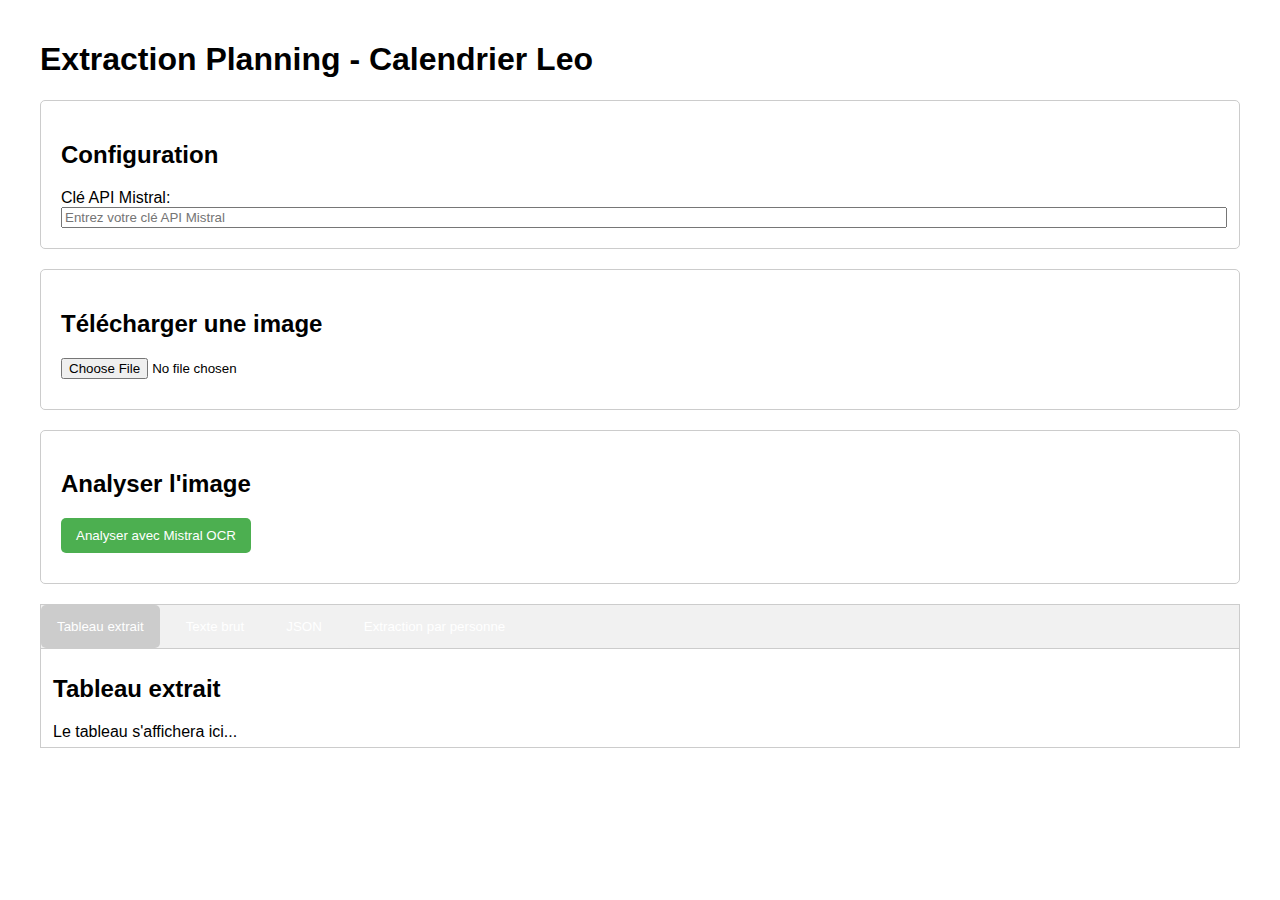
==== extract-planning.html @ 62d01585 "Simplification de l'API Mistral OCR pour résoudre l'erreur 422. Utilisation de la même méthode que d" ====
<!DOCTYPE html>
<html lang="fr">
<head>
    <meta charset="UTF-8">
    <meta name="viewport" content="width=device-width, initial-scale=1.0">
    <title>Extraction Planning - Calendrier Leo</title>
    <style>
        body {
            font-family: Arial, sans-serif;
            max-width: 1200px;
            margin: 0 auto;
            padding: 20px;
        }
        .container {
            border: 1px solid #ccc;
            padding: 20px;
            border-radius: 5px;
            margin-bottom: 20px;
        }
        .result {
            white-space: pre-wrap;
            background-color: #f5f5f5;
            padding: 10px;
            border-radius: 5px;
            max-height: 400px;
            overflow-y: auto;
        }
        button {
            padding: 10px 15px;
            background-color: #4CAF50;
            color: white;
            border: none;
            border-radius: 5px;
            cursor: pointer;
            margin-right: 10px;
        }
        button:hover {
            background-color: #45a049;
        }
        .loader {
            border: 5px solid #f3f3f3;
            border-top: 5px solid #3498db;
            border-radius: 50%;
            width: 30px;
            height: 30px;
            animation: spin 2s linear infinite;
            display: none;
            margin-top: 10px;
        }
        @keyframes spin {
            0% { transform: rotate(0deg); }
            100% { transform: rotate(360deg); }
        }
        table {
            border-collapse: collapse;
            width: 100%;
            margin-top: 20px;
            overflow-x: auto;
            display: block;
        }
        th, td {
            border: 1px solid #ddd;
            padding: 8px;
            text-align: center;
        }
        th {
            background-color: #f2f2f2;
            position: sticky;
            top: 0;
        }
        tr:nth-child(even) {
            background-color: #f9f9f9;
        }
        .code-cell {
            font-family: monospace;
            background-color: #f0f0f0;
            padding: 2px 4px;
            border-radius: 3px;
        }
        .tab-container {
            margin-top: 20px;
        }
        .tab {
            overflow: hidden;
            border: 1px solid #ccc;
            background-color: #f1f1f1;
        }
        .tab button {
            background-color: inherit;
            float: left;
            border: none;
            outline: none;
            cursor: pointer;
            padding: 14px 16px;
            transition: 0.3s;
        }
        .tab button:hover {
            background-color: #ddd;
        }
        .tab button.active {
            background-color: #ccc;
        }
        .tabcontent {
            display: none;
            padding: 6px 12px;
            border: 1px solid #ccc;
            border-top: none;
        }
        .name-select {
            padding: 10px;
            width: 100%;
            margin-bottom: 10px;
        }
        .codes-container {
            margin-top: 20px;
            padding: 10px;
            background-color: #f9f9f9;
            border-radius: 5px;
        }
        .code-badge {
            display: inline-block;
            background-color: #e0e0e0;
            padding: 5px 10px;
            margin: 5px;
            border-radius: 15px;
            font-family: monospace;
        }
        .codes-table {
            border-collapse: collapse;
            width: 100%;
            margin-top: 20px;
            overflow-x: auto;
            display: block;
        }
        .codes-table th, .codes-table td {
            border: 1px solid #ddd;
            padding: 8px;
            text-align: center;
        }
        .codes-table th {
            background-color: #f2f2f2;
            position: sticky;
            top: 0;
        }
        .codes-table tr:nth-child(even) {
            background-color: #f9f9f9;
        }
        .add-code-form {
            margin-top: 20px;
        }
        .add-code-form input[type="number"], .add-code-form input[type="text"] {
            padding: 10px;
            margin: 5px;
            border: 1px solid #ccc;
            border-radius: 5px;
        }
        .add-button {
            padding: 10px 15px;
            background-color: #4CAF50;
            color: white;
            border: none;
            border-radius: 5px;
            cursor: pointer;
            margin: 5px;
        }
        .add-button:hover {
            background-color: #45a049;
        }
        .export-button {
            padding: 10px 15px;
            background-color: #4CAF50;
            color: white;
            border: none;
            border-radius: 5px;
            cursor: pointer;
            margin: 5px;
        }
        .export-button:hover {
            background-color: #45a049;
        }
    </style>
</head>
<body>
    <h1>Extraction Planning - Calendrier Leo</h1>
    
    <div class="container">
        <h2>Configuration</h2>
        <label for="apiKey">Clé API Mistral:</label>
        <input type="text" id="apiKey" placeholder="Entrez votre clé API Mistral" style="width: 100%;">
    </div>
    
    <div class="container">
        <h2>Télécharger une image</h2>
        <input type="file" id="imageInput" accept="image/*">
        <div id="imagePreview" style="max-width: 100%; margin-top: 10px;"></div>
    </div>
    
    <div class="container">
        <h2>Analyser l'image</h2>
        <button id="analyzeBtn">Analyser avec Mistral OCR</button>
        <div class="loader" id="loader"></div>
        <div id="status" style="margin-top: 10px;"></div>
    </div>
    
    <div class="tab-container">
        <div class="tab">
            <button class="tablinks active" onclick="openTab(event, 'tableTab')">Tableau extrait</button>
            <button class="tablinks" onclick="openTab(event, 'rawTab')">Texte brut</button>
            <button class="tablinks" onclick="openTab(event, 'jsonTab')">JSON</button>
            <button class="tablinks" onclick="openTab(event, 'personTab')">Extraction par personne</button>
        </div>
        
        <div id="tableTab" class="tabcontent" style="display: block;">
            <h2>Tableau extrait</h2>
            <div id="tableResult">Le tableau s'affichera ici...</div>
        </div>
        
        <div id="rawTab" class="tabcontent">
            <h2>Texte OCR brut</h2>
            <div class="result" id="rawResult">Les résultats s'afficheront ici...</div>
        </div>
        
        <div id="jsonTab" class="tabcontent">
            <h2>Données JSON</h2>
            <div class="result" id="jsonResult">Les données JSON s'afficheront ici...</div>
        </div>
        
        <div id="personTab" class="tabcontent">
            <h2>Extraction par personne</h2>
            <div>
                <label for="personSelect">Sélectionner une personne:</label>
                <select id="personSelect" class="name-select">
                    <option value="">-- Sélectionner une personne --</option>
                </select>
                
                <div class="codes-container">
                    <h3>Codes extraits:</h3>
                    <div id="codesResult">Sélectionnez une personne pour voir ses codes</div>
                </div>
            </div>
        </div>
    </div>
    
    <script>
        // Éléments DOM
        const elements = {
            apiKey: document.getElementById('apiKey'),
            imageInput: document.getElementById('imageInput'),
            imagePreview: document.getElementById('imagePreview'),
            analyzeBtn: document.getElementById('analyzeBtn'),
            loader: document.getElementById('loader'),
            status: document.getElementById('status'),
            rawResult: document.getElementById('rawResult'),
            tableResult: document.getElementById('tableResult'),
            jsonResult: document.getElementById('jsonResult'),
            personSelect: document.getElementById('personSelect'),
            codesResult: document.getElementById('codesResult')
        };
        
        // Variables globales
        let currentImage = null;
        let extractedData = null;
        
        // Initialisation
        document.addEventListener('DOMContentLoaded', () => {
            console.log('Initialisation...');
            
            // Charger la clé API depuis le localStorage
            const savedApiKey = localStorage.getItem('mistralApiKey');
            if (savedApiKey) {
                elements.apiKey.value = savedApiKey;
                console.log('Clé API chargée depuis le localStorage');
            }
            
            // Gestionnaires d'événements
            elements.apiKey.addEventListener('change', () => {
                localStorage.setItem('mistralApiKey', elements.apiKey.value);
                console.log('Clé API sauvegardée dans le localStorage');
            });
            
            elements.imageInput.addEventListener('change', handleImageSelect);
            elements.analyzeBtn.addEventListener('click', analyzeImage);
            elements.personSelect.addEventListener('change', displayPersonCodes);
            
            // Afficher l'onglet par défaut
            document.getElementById('tableTab').style.display = 'block';
            
            console.log('Initialisation terminée');
        });
        
        /**
         * Gère la sélection d'une image
         */
        function handleImageSelect(event) {
            const file = event.target.files[0];
            if (!file) return;
            
            console.log(`Image sélectionnée: ${file.name}, type: ${file.type}, taille: ${Math.round(file.size / 1024)} KB`);
            currentImage = file;
            
            // Afficher l'aperçu de l'image
            const reader = new FileReader();
            reader.onload = (e) => {
                const img = document.createElement('img');
                img.src = e.target.result;
                img.style.maxWidth = '100%';
                elements.imagePreview.innerHTML = '';
                elements.imagePreview.appendChild(img);
            };
            reader.readAsDataURL(file);
        }
        
        /**
         * Analyse l'image avec Mistral OCR
         */
        async function analyzeImage() {
            // Vérifier si une image est sélectionnée
            if (!currentImage) {
                updateStatus('Veuillez sélectionner une image', 'error');
                return;
            }
            
            // Vérifier si la clé API est fournie
            const apiKey = elements.apiKey.value.trim();
            if (!apiKey) {
                updateStatus('Veuillez entrer votre clé API Mistral', 'error');
                return;
            }
            
            // Afficher le loader
            elements.loader.style.display = 'block';
            updateStatus('Analyse en cours...', '');
            
            try {
                // Convertir l'image en base64
                updateStatus('Conversion de l\'image en base64...', '');
                const base64Image = await convertImageToBase64(currentImage);
                console.log(`Image convertie en base64 (longueur: ${base64Image.length} caractères)`);
                
                // Préparer les données de la requête - Structure simple selon la documentation
                const requestData = {
                    model: "mistral-ocr-latest",
                    document: {
                        type: "image_url",
                        image_url: `data:${currentImage.type};base64,${base64Image}`
                    }
                };
                
                // Envoyer la requête à l'API
                updateStatus('Envoi de la requête à l\'API Mistral OCR...', '');
                console.log('Envoi de la requête à l\'API Mistral OCR...');
                
                const response = await fetch('https://api.mistral.ai/v1/ocr', {
                    method: 'POST',
                    headers: {
                        'Content-Type': 'application/json',
                        'Authorization': `Bearer ${apiKey}`
                    },
                    body: JSON.stringify(requestData)
                });
                
                // Vérifier si la requête a réussi
                if (!response.ok) {
                    const errorData = await response.json().catch(() => ({}));
                    console.error(`Erreur API (${response.status}):`, errorData);
                    throw new Error(`Erreur API: ${response.status} - ${JSON.stringify(errorData)}`);
                }
                
                // Récupérer la réponse
                const data = await response.json();
                console.log('Réponse de l\'API reçue:', data);
                
                // Extraire le texte OCR
                let ocrText = '';
                if (data.pages && data.pages.length > 0) {
                    // Extraire le texte de chaque page
                    for (const page of data.pages) {
                        if (page.markdown) {
                            ocrText += page.markdown + '\n\n';
                        } else if (page.text) {
                            ocrText += page.text + '\n\n';
                        }
                    }
                } else if (data.text) {
                    ocrText = data.text;
                } else if (data.content) {
                    ocrText = data.content;
                } else {
                    ocrText = JSON.stringify(data, null, 2);
                }
                
                // Afficher le texte brut
                elements.rawResult.textContent = ocrText;
                
                // Traiter les données du tableau
                extractedData = processMarkdownTable(ocrText);
                
                // Afficher le tableau
                displayTable(extractedData);
                
                // Afficher les données JSON
                elements.jsonResult.textContent = JSON.stringify(extractedData, null, 2);
                
                // Mettre à jour la liste des personnes
                updatePersonSelect(extractedData);
                
                updateStatus('Analyse terminée avec succès', 'success');
            } catch (error) {
                console.error('Erreur lors de l\'analyse:', error);
                updateStatus(`Erreur: ${error.message}`, 'error');
                elements.rawResult.textContent = error.toString();
            } finally {
                // Masquer le loader
                elements.loader.style.display = 'none';
            }
        }
        
        /**
         * Traite un tableau Markdown pour en extraire les données structurées
         */
        function processMarkdownTable(markdownText) {
            console.log('Traitement du tableau Markdown...');
            
            // Résultat final
            const result = {
                headers: [],
                rows: [],
                persons: []
            };
            
            // Vérifier si le texte contient un tableau Markdown
            if (!markdownText.includes('|')) {
                console.warn('Aucun tableau Markdown détecté');
                return result;
            }
            
            // Diviser le texte en lignes
            const lines = markdownText.split('\n').filter(line => line.trim() !== '');
            
            // Filtrer les lignes qui contiennent des délimiteurs de tableau
            const tableLines = lines.filter(line => line.includes('|'));
            
            if (tableLines.length < 3) {
                console.warn('Tableau Markdown incomplet');
                return result;
            }
            
            // Ignorer les lignes de séparation (---) et les lignes vides
            const dataLines = tableLines.filter(line => !line.includes('---') && line.trim() !== '');
            
            // Traiter chaque ligne du tableau
            let currentPerson = null;
            
            dataLines.forEach((line, index) => {
                // Diviser la ligne en cellules
                const cells = line.split('|')
                    .map(cell => cell.trim())
                    .filter(cell => cell !== '');
                
                if (cells.length === 0) return;
                
                if (index === 0) {
                    // Première ligne = en-têtes
                    result.headers = cells;
                } else {
                    // Vérifier si c'est une ligne principale (avec un nom) ou une ligne secondaire (SF, %)
                    const firstCell = cells[0];
                    
                    // Si c'est une ligne avec un nom de personne (pas SF, pas un pourcentage)
                    if (firstCell && !firstCell.includes('%') && !['SF', 'RH'].includes(firstCell)) {
                        // Nouvelle personne
                        currentPerson = {
                            name: firstCell,
                            codes: []
                        };
                        
                        // Extraire les codes
                        for (let i = 1; i < cells.length; i++) {
                            const code = cells[i].trim();
                            if (code && code !== '') {
                                currentPerson.codes.push(code);
                            }
                        }
                        
                        // Ajouter la personne à la liste
                        result.persons.push(currentPerson);
                        
                        // Ajouter la ligne au tableau
                        result.rows.push(cells);
                    } else {
                        // Ligne secondaire, l'ajouter au tableau
                        result.rows.push(cells);
                    }
                }
            });
            
            return result;
        }
        
        /**
         * Affiche les données du tableau dans un tableau HTML
         */
        function displayTable(data) {
            console.log('Affichage du tableau...');
            
            if (!data || !data.headers || data.headers.length === 0) {
                elements.tableResult.innerHTML = '<p>Aucun tableau détecté dans l\'image.</p>';
                return;
            }
            
            // Créer le tableau HTML
            const table = document.createElement('table');
            
            // Créer l'en-tête
            const thead = document.createElement('thead');
            const headerRow = document.createElement('tr');
            
            data.headers.forEach(header => {
                const th = document.createElement('th');
                th.textContent = header;
                headerRow.appendChild(th);
            });
            
            thead.appendChild(headerRow);
            table.appendChild(thead);
            
            // Créer le corps du tableau
            const tbody = document.createElement('tbody');
            
            data.rows.forEach(row => {
                const tr = document.createElement('tr');
                
                row.forEach((cell, index) => {
                    const td = document.createElement('td');
                    
                    // Mettre en forme les codes
                    if (index > 0 && cell.trim() !== '') {
                        td.innerHTML = `<span class="code-cell">${cell}</span>`;
                    } else {
                        td.textContent = cell;
                    }
                    
                    tr.appendChild(td);
                });
                
                tbody.appendChild(tr);
            });
            
            table.appendChild(tbody);
            
            // Afficher le tableau
            elements.tableResult.innerHTML = '';
            elements.tableResult.appendChild(table);
        }
        
        /**
         * Met à jour la liste déroulante des personnes
         */
        function updatePersonSelect(data) {
            console.log('Mise à jour de la liste des personnes...');
            
            // Vider la liste
            elements.personSelect.innerHTML = '';
            
            // Option par défaut
            const defaultOption = document.createElement('option');
            defaultOption.value = '';
            defaultOption.textContent = '-- Sélectionner une personne --';
            elements.personSelect.appendChild(defaultOption);
            
            // Ajouter chaque personne
            if (data && data.persons && data.persons.length > 0) {
                data.persons.forEach((person, index) => {
                    const option = document.createElement('option');
                    option.value = index;
                    option.textContent = person.name;
                    elements.personSelect.appendChild(option);
                });
            }
        }
        
        /**
         * Affiche les codes pour la personne sélectionnée
         */
        function displayPersonCodes() {
            console.log('Affichage des codes pour la personne sélectionnée...');
            
            const selectedIndex = elements.personSelect.value;
            
            if (!selectedIndex || !extractedData || !extractedData.persons) {
                elements.codesResult.innerHTML = 'Sélectionnez une personne pour voir ses codes';
                return;
            }
            
            const person = extractedData.persons[selectedIndex];
            
            if (!person) {
                elements.codesResult.innerHTML = 'Personne non trouvée';
                return;
            }
            
            // Afficher les codes
            elements.codesResult.innerHTML = '';
            
            if (person.codes.length === 0) {
                elements.codesResult.innerHTML = 'Aucun code trouvé pour cette personne';
                return;
            }
            
            // Créer un tableau pour afficher et modifier les codes
            const table = document.createElement('table');
            table.className = 'codes-table';
            
            // En-tête du tableau
            const thead = document.createElement('thead');
            const headerRow = document.createElement('tr');
            const thDay = document.createElement('th');
            thDay.textContent = 'Jour';
            const thCode = document.createElement('th');
            thCode.textContent = 'Code';
            const thAction = document.createElement('th');
            thAction.textContent = 'Actions';
            
            headerRow.appendChild(thDay);
            headerRow.appendChild(thCode);
            headerRow.appendChild(thAction);
            thead.appendChild(headerRow);
            table.appendChild(thead);
            
            // Corps du tableau
            const tbody = document.createElement('tbody');
            
            // Ajouter une ligne pour chaque code
            person.codes.forEach((code, index) => {
                const row = document.createElement('tr');
                
                // Cellule pour le jour
                const dayCell = document.createElement('td');
                dayCell.textContent = `Jour ${index + 1}`;
                
                // Cellule pour le code avec un champ de texte modifiable
                const codeCell = document.createElement('td');
                const codeInput = document.createElement('input');
                codeInput.type = 'text';
                codeInput.value = code;
                codeInput.dataset.index = index;
                codeInput.className = 'code-input';
                
                // Mettre à jour le code lorsque l'utilisateur modifie la valeur
                codeInput.addEventListener('change', (e) => {
                    const newCode = e.target.value;
                    const codeIndex = parseInt(e.target.dataset.index);
                    
                    // Mettre à jour le code dans les données
                    person.codes[codeIndex] = newCode;
                    
                    console.log(`Code modifié: jour ${codeIndex + 1}, nouveau code: ${newCode}`);
                });
                
                codeCell.appendChild(codeInput);
                
                // Cellule pour les actions
                const actionCell = document.createElement('td');
                
                // Bouton pour supprimer le code
                const deleteButton = document.createElement('button');
                deleteButton.textContent = 'Supprimer';
                deleteButton.className = 'delete-button';
                deleteButton.dataset.index = index;
                
                deleteButton.addEventListener('click', (e) => {
                    const codeIndex = parseInt(e.target.dataset.index);
                    
                    // Supprimer le code des données
                    person.codes.splice(codeIndex, 1);
                    
                    // Rafraîchir l'affichage
                    displayPersonCodes();
                    
                    console.log(`Code supprimé: jour ${codeIndex + 1}`);
                });
                
                actionCell.appendChild(deleteButton);
                
                // Ajouter les cellules à la ligne
                row.appendChild(dayCell);
                row.appendChild(codeCell);
                row.appendChild(actionCell);
                
                // Ajouter la ligne au tableau
                tbody.appendChild(row);
            });
            
            table.appendChild(tbody);
            elements.codesResult.appendChild(table);
            
            // Ajouter un formulaire pour ajouter un nouveau code
            const addCodeForm = document.createElement('div');
            addCodeForm.className = 'add-code-form';
            
            const dayInput = document.createElement('input');
            dayInput.type = 'number';
            dayInput.min = '1';
            dayInput.max = '31';
            dayInput.placeholder = 'Jour';
            dayInput.className = 'day-input';
            
            const codeInput = document.createElement('input');
            codeInput.type = 'text';
            codeInput.placeholder = 'Code';
            codeInput.className = 'code-input';
            
            const addButton = document.createElement('button');
            addButton.textContent = 'Ajouter';
            addButton.className = 'add-button';
            
            addButton.addEventListener('click', () => {
                const day = parseInt(dayInput.value);
                const code = codeInput.value.trim();
                
                if (!day || isNaN(day) || day < 1 || day > 31) {
                    alert('Veuillez entrer un jour valide (1-31)');
                    return;
                }
                
                if (!code) {
                    alert('Veuillez entrer un code');
                    return;
                }
                
                // Ajouter le code aux données
                person.codes.push(code);
                
                // Rafraîchir l'affichage
                displayPersonCodes();
                
                // Réinitialiser le formulaire
                dayInput.value = '';
                codeInput.value = '';
                
                console.log(`Nouveau code ajouté: jour ${day}, code: ${code}`);
            });
            
            addCodeForm.appendChild(dayInput);
            addCodeForm.appendChild(codeInput);
            addCodeForm.appendChild(addButton);
            
            elements.codesResult.appendChild(addCodeForm);
            
            // Ajouter un bouton pour exporter en ICS
            const exportButton = document.createElement('button');
            exportButton.textContent = 'Exporter en ICS';
            exportButton.className = 'export-button';
            exportButton.addEventListener('click', () => exportToICS(person));
            
            elements.codesResult.appendChild(exportButton);
        }
        
        /**
         * Exporte les codes d'une personne au format ICS
         * @param {Object} person - Personne dont les codes doivent être exportés
         */
        function exportToICS(person) {
            console.log(`Exportation des codes de ${person.name} au format ICS...`);
            
            // Demander à l'utilisateur la date de début
            const startDateStr = prompt("Veuillez entrer la date de début (YYYY-MM-DD):", new Date().toISOString().split('T')[0]);
            if (!startDateStr) return;
            
            // Valider la date
            const startDate = new Date(startDateStr);
            if (isNaN(startDate.getTime())) {
                alert("Date invalide");
                return;
            }
            
            // Générer le contenu ICS
            let icsContent = "BEGIN:VCALENDAR\r\n";
            icsContent += "VERSION:2.0\r\n";
            icsContent += "PRODID:-//Calendrier Leo//FR\r\n";
            icsContent += "CALSCALE:GREGORIAN\r\n";
            
            // Ajouter un événement pour chaque code
            person.codes.forEach((code, index) => {
                // Calculer la date de l'événement
                const eventDate = new Date(startDate);
                eventDate.setDate(startDate.getDate() + index);
                
                // Formater la date au format ICS (YYYYMMDDTHHMMSSZ)
                const dateStr = eventDate.toISOString().replace(/[-:]/g, '').split('.')[0] + 'Z';
                
                // Créer l'événement
                icsContent += "BEGIN:VEVENT\r\n";
                icsContent += `DTSTART:${dateStr}\r\n`;
                icsContent += `DTEND:${dateStr}\r\n`;
                icsContent += `SUMMARY:${person.name} - ${code}\r\n`;
                icsContent += `DESCRIPTION:Code: ${code}\r\n`;
                icsContent += "END:VEVENT\r\n";
            });
            
            icsContent += "END:VCALENDAR";
            
            // Créer un lien de téléchargement
            const blob = new Blob([icsContent], { type: 'text/calendar' });
            const url = URL.createObjectURL(blob);
            const a = document.createElement('a');
            a.href = url;
            a.download = `calendrier_${person.name.replace(/\s+/g, '_')}.ics`;
            document.body.appendChild(a);
            a.click();
            document.body.removeChild(a);
            URL.revokeObjectURL(url);
            
            console.log(`Fichier ICS généré pour ${person.name}`);
            updateStatus(`Fichier ICS généré pour ${person.name}`, 'success');
        }
        
        /**
         * Convertit une image en base64
         */
        function convertImageToBase64(imageFile) {
            return new Promise((resolve, reject) => {
                const reader = new FileReader();
                
                reader.onload = () => {
                    // Extraire la partie base64 du résultat (après la virgule)
                    const base64String = reader.result.split(',')[1];
                    resolve(base64String);
                };
                
                reader.onerror = (error) => {
                    reject(error);
                };
                
                reader.readAsDataURL(imageFile);
            });
        }
        
        /**
         * Met à jour le statut de l'analyse
         */
        function updateStatus(message, type) {
            elements.status.textContent = message;
            elements.status.className = type || '';
            if (type === 'error') {
                elements.status.style.color = 'red';
            } else if (type === 'success') {
                elements.status.style.color = 'green';
            } else {
                elements.status.style.color = 'black';
            }
        }
        
        /**
         * Ouvre un onglet
         */
        function openTab(evt, tabName) {
            // Masquer tous les contenus d'onglets
            const tabcontent = document.getElementsByClassName("tabcontent");
            for (let i = 0; i < tabcontent.length; i++) {
                tabcontent[i].style.display = "none";
            }
            
            // Désactiver tous les boutons d'onglets
            const tablinks = document.getElementsByClassName("tablinks");
            for (let i = 0; i < tablinks.length; i++) {
                tablinks[i].className = tablinks[i].className.replace(" active", "");
            }
            
            // Afficher l'onglet sélectionné et activer le bouton
            document.getElementById(tabName).style.display = "block";
            evt.currentTarget.className += " active";
        }
    </script>
</body>
</html>
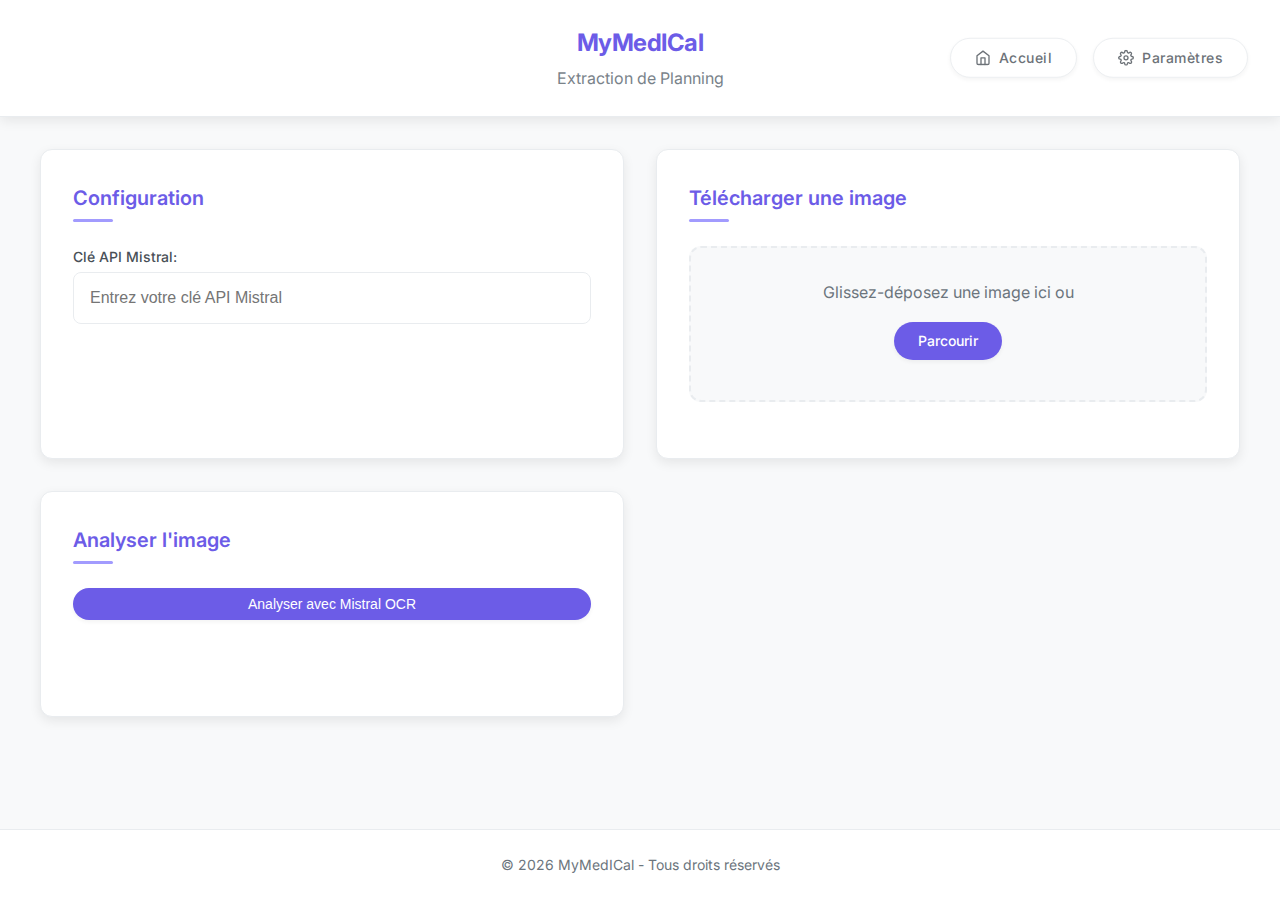
==== commit 5988e9a7: "Version 2 MAJ design" ====
--- a/extract-planning.html
+++ b/extract-planning.html
@@ -3,289 +3,161 @@
 <head>
     <meta charset="UTF-8">
     <meta name="viewport" content="width=device-width, initial-scale=1.0">
+    <meta name="theme-color" content="#6c5ce7">
     <title>Extraction Planning - Calendrier Leo</title>
-    <style>
-        body {
-            font-family: Arial, sans-serif;
-            max-width: 1200px;
-            margin: 0 auto;
-            padding: 20px;
-        }
-        .container {
-            border: 1px solid #ccc;
-            padding: 20px;
-            border-radius: 5px;
-            margin-bottom: 20px;
-        }
-        .result {
-            white-space: pre-wrap;
-            background-color: #f5f5f5;
-            padding: 10px;
-            border-radius: 5px;
-            max-height: 400px;
-            overflow-y: auto;
-        }
-        button {
-            padding: 10px 15px;
-            background-color: #4CAF50;
-            color: white;
-            border: none;
-            border-radius: 5px;
-            cursor: pointer;
-            margin-right: 10px;
-        }
-        button:hover {
-            background-color: #45a049;
-        }
-        .loader {
-            border: 5px solid #f3f3f3;
-            border-top: 5px solid #3498db;
-            border-radius: 50%;
-            width: 30px;
-            height: 30px;
-            animation: spin 2s linear infinite;
-            display: none;
-            margin-top: 10px;
-        }
-        @keyframes spin {
-            0% { transform: rotate(0deg); }
-            100% { transform: rotate(360deg); }
-        }
-        table {
-            border-collapse: collapse;
-            width: 100%;
-            margin-top: 20px;
-            overflow-x: auto;
-            display: block;
-        }
-        th, td {
-            border: 1px solid #ddd;
-            padding: 8px;
-            text-align: center;
-        }
-        th {
-            background-color: #f2f2f2;
-            position: sticky;
-            top: 0;
-        }
-        tr:nth-child(even) {
-            background-color: #f9f9f9;
-        }
-        .code-cell {
-            font-family: monospace;
-            background-color: #f0f0f0;
-            padding: 2px 4px;
-            border-radius: 3px;
-        }
-        .tab-container {
-            margin-top: 20px;
-        }
-        .tab {
-            overflow: hidden;
-            border: 1px solid #ccc;
-            background-color: #f1f1f1;
-        }
-        .tab button {
-            background-color: inherit;
-            float: left;
-            border: none;
-            outline: none;
-            cursor: pointer;
-            padding: 14px 16px;
-            transition: 0.3s;
-        }
-        .tab button:hover {
-            background-color: #ddd;
-        }
-        .tab button.active {
-            background-color: #ccc;
-        }
-        .tabcontent {
-            display: none;
-            padding: 6px 12px;
-            border: 1px solid #ccc;
-            border-top: none;
-        }
-        .name-select {
-            padding: 10px;
-            width: 100%;
-            margin-bottom: 10px;
-        }
-        .codes-container {
-            margin-top: 20px;
-            padding: 10px;
-            background-color: #f9f9f9;
-            border-radius: 5px;
-        }
-        .code-badge {
-            display: inline-block;
-            background-color: #e0e0e0;
-            padding: 5px 10px;
-            margin: 5px;
-            border-radius: 15px;
-            font-family: monospace;
-        }
-        .codes-table {
-            border-collapse: collapse;
-            width: 100%;
-            margin-top: 20px;
-            overflow-x: auto;
-            display: block;
-        }
-        .codes-table th, .codes-table td {
-            border: 1px solid #ddd;
-            padding: 8px;
-            text-align: center;
-        }
-        .codes-table th {
-            background-color: #f2f2f2;
-            position: sticky;
-            top: 0;
-        }
-        .codes-table tr:nth-child(even) {
-            background-color: #f9f9f9;
-        }
-        .add-code-form {
-            margin-top: 20px;
-        }
-        .add-code-form input[type="number"], .add-code-form input[type="text"] {
-            padding: 10px;
-            margin: 5px;
-            border: 1px solid #ccc;
-            border-radius: 5px;
-        }
-        .add-button {
-            padding: 10px 15px;
-            background-color: #4CAF50;
-            color: white;
-            border: none;
-            border-radius: 5px;
-            cursor: pointer;
-            margin: 5px;
-        }
-        .add-button:hover {
-            background-color: #45a049;
-        }
-        .export-button {
-            padding: 10px 15px;
-            background-color: #4CAF50;
-            color: white;
-            border: none;
-            border-radius: 5px;
-            cursor: pointer;
-            margin: 5px;
-        }
-        .export-button:hover {
-            background-color: #45a049;
-        }
-    </style>
+    <link rel="stylesheet" href="css/styles.css">
+    <link rel="stylesheet" href="css/modern-styles.css">
+    <link rel="manifest" href="manifest.json">
+    <link rel="icon" type="image/png" href="images/icons/icon-72x72.png">
+    <link rel="apple-touch-icon" href="images/icons/icon-192x192.png">
+    <!-- Polices -->
+    <link rel="preconnect" href="https://fonts.googleapis.com">
+    <link rel="preconnect" href="https://fonts.gstatic.com" crossorigin>
+    <link href="https://fonts.googleapis.com/css2?family=Inter:wght@300;400;500;600;700&family=Roboto:wght@300;400;500;700&display=swap" rel="stylesheet">
 </head>
 <body>
-    <h1>Extraction Planning - Calendrier Leo</h1>
-    
-    <div class="container">
-        <h2>Configuration</h2>
-        <label for="apiKey">Clé API Mistral:</label>
-        <input type="text" id="apiKey" placeholder="Entrez votre clé API Mistral" style="width: 100%;">
-    </div>
-    
-    <div class="container">
-        <h2>Télécharger une image</h2>
-        <input type="file" id="imageInput" accept="image/*">
-        <div id="imagePreview" style="max-width: 100%; margin-top: 10px;"></div>
-    </div>
-    
-    <div class="container">
-        <h2>Analyser l'image</h2>
-        <button id="analyzeBtn">Analyser avec Mistral OCR</button>
-        <div class="loader" id="loader"></div>
-        <div id="status" style="margin-top: 10px;"></div>
-    </div>
-    
-    <div class="tab-container">
-        <div class="tab">
-            <button class="tablinks active" onclick="openTab(event, 'tableTab')">Tableau extrait</button>
-            <button class="tablinks" onclick="openTab(event, 'rawTab')">Texte brut</button>
-            <button class="tablinks" onclick="openTab(event, 'jsonTab')">JSON</button>
-            <button class="tablinks" onclick="openTab(event, 'personTab')">Extraction par personne</button>
-        </div>
-        
-        <div id="tableTab" class="tabcontent" style="display: block;">
-            <h2>Tableau extrait</h2>
-            <div id="tableResult">Le tableau s'affichera ici...</div>
-        </div>
-        
-        <div id="rawTab" class="tabcontent">
-            <h2>Texte OCR brut</h2>
-            <div class="result" id="rawResult">Les résultats s'afficheront ici...</div>
-        </div>
-        
-        <div id="jsonTab" class="tabcontent">
-            <h2>Données JSON</h2>
-            <div class="result" id="jsonResult">Les données JSON s'afficheront ici...</div>
-        </div>
-        
-        <div id="personTab" class="tabcontent">
-            <h2>Extraction par personne</h2>
-            <div>
-                <label for="personSelect">Sélectionner une personne:</label>
-                <select id="personSelect" class="name-select">
-                    <option value="">-- Sélectionner une personne --</option>
-                </select>
-                
-                <div class="codes-container">
-                    <h3>Codes extraits:</h3>
-                    <div id="codesResult">Sélectionnez une personne pour voir ses codes</div>
+    <header>
+        <h1>MyMedICal</h1>
+        <p>Extraction de Planning</p>
+        <nav class="top-nav">
+            <a href="index.html" class="nav-link">
+                <svg xmlns="http://www.w3.org/2000/svg" width="16" height="16" viewBox="0 0 24 24" fill="none" stroke="currentColor" stroke-width="2" stroke-linecap="round" stroke-linejoin="round" class="nav-icon"><path d="M3 9l9-7 9 7v11a2 2 0 0 1-2 2H5a2 2 0 0 1-2-2z"></path><polyline points="9 22 9 12 15 12 15 22"></polyline></svg>
+                Accueil
+            </a>
+            <a href="settings.html" class="nav-link">
+                <svg xmlns="http://www.w3.org/2000/svg" width="16" height="16" viewBox="0 0 24 24" fill="none" stroke="currentColor" stroke-width="2" stroke-linecap="round" stroke-linejoin="round" class="nav-icon"><circle cx="12" cy="12" r="3"></circle><path d="M19.4 15a1.65 1.65 0 0 0 .33 1.82l.06.06a2 2 0 0 1 0 2.83 2 2 0 0 1-2.83 0l-.06-.06a1.65 1.65 0 0 0-1.82-.33 1.65 1.65 0 0 0-1 1.51V21a2 2 0 0 1-2 2 2 2 0 0 1-2-2v-.09A1.65 1.65 0 0 0 9 19.4a1.65 1.65 0 0 0-1.82.33l-.06.06a2 2 0 0 1-2.83 0 2 2 0 0 1 0-2.83l.06-.06a1.65 1.65 0 0 0 .33-1.82 1.65 1.65 0 0 0-1.51-1H3a2 2 0 0 1-2-2 2 2 0 0 1 2-2h.09A1.65 1.65 0 0 0 4.6 9a1.65 1.65 0 0 0-.33-1.82l-.06-.06a2 2 0 0 1 0-2.83 2 2 0 0 1 2.83 0l.06.06a1.65 1.65 0 0 0 1.82.33H9a1.65 1.65 0 0 0 1-1.51V3a2 2 0 0 1 2-2 2 2 0 0 1 2 2v.09a1.65 1.65 0 0 0 1 1.51 1.65 1.65 0 0 0 1.82-.33l.06-.06a2 2 0 0 1 2.83 0 2 2 0 0 1 0 2.83l-.06.06a1.65 1.65 0 0 0-.33 1.82V9a1.65 1.65 0 0 0 1.51 1H21a2 2 0 0 1 2 2 2 2 0 0 1-2 2h-.09a1.65 1.65 0 0 0-1.51 1z"></path></svg>
+                Paramètres
+            </a>
+        </nav>
+    </header>
+
+    <main>
+        <div class="container">
+            <div class="card">
+                <div class="card-header">
+                    <h2>Configuration</h2>
+                </div>
+                <div class="form-group">
+                    <label for="apiKey">Clé API Mistral:</label>
+                    <input type="text" id="apiKey" placeholder="Entrez votre clé API Mistral">
+                </div>
+            </div>
+            
+            <div class="card">
+                <div class="card-header">
+                    <h2>Télécharger une image</h2>
+                </div>
+                <div class="drop-area">
+                    <p>Glissez-déposez une image ici ou</p>
+                    <label for="imageInput" class="button button-primary">Parcourir</label>
+                    <input type="file" id="imageInput" accept="image/*" hidden>
+                </div>
+                <div id="imagePreview" class="preview-container" style="display: none;"></div>
+            </div>
+            
+            <div class="card">
+                <div class="card-header">
+                    <h2>Analyser l'image</h2>
+                </div>
+                <div class="button-group">
+                    <button id="analyzeBtn" class="button button-primary">Analyser avec Mistral OCR</button>
+                </div>
+                <div class="loader" id="loader"></div>
+            </div>
+            
+            <div class="card results-section" id="resultsSection" style="display: none;">
+                <div class="card-header">
+                    <h2>Résultats</h2>
+                </div>
+                <div class="tab-container">
+                    <div class="tab">
+                        <button class="tablinks active" onclick="openTab(event, 'rawTab')">Texte brut</button>
+                        <button class="tablinks" onclick="openTab(event, 'tableTab')">Tableau</button>
+                        <button class="tablinks" onclick="openTab(event, 'codesTab')">Codes</button>
+                    </div>
+                    
+                    <div id="rawTab" class="tabcontent" style="display: block;">
+                        <h3>Texte OCR brut</h3>
+                        <div class="result" id="rawResult"></div>
+                    </div>
+                    
+                    <div id="tableTab" class="tabcontent">
+                        <h3>Tableau extrait</h3>
+                        <div id="tableResult"></div>
+                    </div>
+                    
+                    <div id="codesTab" class="tabcontent">
+                        <h3>Codes par personne</h3>
+                        <div class="form-group">
+                            <label for="personSelect">Sélectionner une personne:</label>
+                            <select id="personSelect" class="name-select"></select>
+                        </div>
+                        <div id="personCodes" class="codes-container"></div>
+                        <div id="personCodesTable"></div>
+                        
+                        <div class="add-code-form">
+                            <h4>Ajouter un code</h4>
+                            <div class="form-row">
+                                <div class="form-group">
+                                    <label for="dayInput">Jour:</label>
+                                    <input type="number" id="dayInput" min="1" max="31" placeholder="Jour">
+                                </div>
+                                <div class="form-group">
+                                    <label for="codeInput">Code:</label>
+                                    <input type="text" id="codeInput" placeholder="Code">
+                                </div>
+                                <button id="addCodeBtn" class="button button-primary">Ajouter</button>
+                            </div>
+                        </div>
+                        
+                        <div class="button-group">
+                            <button id="exportIcsBtn" class="button button-primary">Exporter en ICS</button>
+                        </div>
+                    </div>
                 </div>
             </div>
         </div>
+    </main>
+
+    <footer>
+        <p>&copy; <span id="currentYear"></span> MyMedICal - Tous droits réservés</p>
+    </footer>
+
+    <div class="toast" id="toast" hidden>
+        <p id="toastMessage"></p>
     </div>
-    
+
     <script>
-        // Éléments DOM
-        const elements = {
-            apiKey: document.getElementById('apiKey'),
-            imageInput: document.getElementById('imageInput'),
-            imagePreview: document.getElementById('imagePreview'),
-            analyzeBtn: document.getElementById('analyzeBtn'),
-            loader: document.getElementById('loader'),
-            status: document.getElementById('status'),
-            rawResult: document.getElementById('rawResult'),
-            tableResult: document.getElementById('tableResult'),
-            jsonResult: document.getElementById('jsonResult'),
-            personSelect: document.getElementById('personSelect'),
-            codesResult: document.getElementById('codesResult')
-        };
+        // Mettre à jour l'année dans le footer
+        document.getElementById('currentYear').textContent = new Date().getFullYear();
         
         // Variables globales
-        let currentImage = null;
-        let extractedData = null;
-        
-        // Initialisation
-        document.addEventListener('DOMContentLoaded', () => {
-            console.log('Initialisation...');
-            
-            // Charger la clé API depuis le localStorage
-            const savedApiKey = localStorage.getItem('mistralApiKey');
-            if (savedApiKey) {
-                elements.apiKey.value = savedApiKey;
-                console.log('Clé API chargée depuis le localStorage');
-            }
-            
-            // Gestionnaires d'événements
-            elements.apiKey.addEventListener('change', () => {
-                localStorage.setItem('mistralApiKey', elements.apiKey.value);
-                console.log('Clé API sauvegardée dans le localStorage');
-            });
-            
-            elements.imageInput.addEventListener('change', handleImageSelect);
-            elements.analyzeBtn.addEventListener('click', analyzeImage);
-            elements.personSelect.addEventListener('change', displayPersonCodes);
-            
-            // Afficher l'onglet par défaut
-            document.getElementById('tableTab').style.display = 'block';
-            
-            console.log('Initialisation terminée');
+        let ocrData = null;
+        let personData = {};
+        
+        // Gestionnaires d'événements
+        document.getElementById('imageInput').addEventListener('change', handleImageSelect);
+        document.getElementById('analyzeBtn').addEventListener('click', analyzeImage);
+        document.getElementById('personSelect').addEventListener('change', displayPersonCodes);
+        document.getElementById('addCodeBtn').addEventListener('click', function() {
+            const day = document.getElementById('dayInput').value;
+            const code = document.getElementById('codeInput').value;
+            if (day && code) {
+                const personName = document.getElementById('personSelect').value;
+                if (!personData[personName]) {
+                    personData[personName] = {};
+                }
+                personData[personName][day] = code;
+                displayPersonCodes();
+                document.getElementById('dayInput').value = '';
+                document.getElementById('codeInput').value = '';
+            }
+        });
+        document.getElementById('exportIcsBtn').addEventListener('click', function() {
+            const personName = document.getElementById('personSelect').value;
+            if (personName && personData[personName]) {
+                exportToICS({name: personName, codes: personData[personName]});
+            }
         });
         
         /**
@@ -293,233 +165,190 @@
          */
         function handleImageSelect(event) {
             const file = event.target.files[0];
-            if (!file) return;
-            
-            console.log(`Image sélectionnée: ${file.name}, type: ${file.type}, taille: ${Math.round(file.size / 1024)} KB`);
-            currentImage = file;
-            
-            // Afficher l'aperçu de l'image
-            const reader = new FileReader();
-            reader.onload = (e) => {
-                const img = document.createElement('img');
-                img.src = e.target.result;
-                img.style.maxWidth = '100%';
-                elements.imagePreview.innerHTML = '';
-                elements.imagePreview.appendChild(img);
-            };
-            reader.readAsDataURL(file);
+            if (file) {
+                const reader = new FileReader();
+                reader.onload = function(e) {
+                    const img = document.createElement('img');
+                    img.src = e.target.result;
+                    img.style.maxWidth = '100%';
+                    const preview = document.getElementById('imagePreview');
+                    preview.innerHTML = '';
+                    preview.appendChild(img);
+                    preview.style.display = 'block';
+                };
+                reader.readAsDataURL(file);
+            }
         }
         
         /**
          * Analyse l'image avec Mistral OCR
          */
-        async function analyzeImage() {
-            // Vérifier si une image est sélectionnée
-            if (!currentImage) {
+        function analyzeImage() {
+            const apiKey = document.getElementById('apiKey').value;
+            if (!apiKey) {
+                updateStatus('Veuillez entrer une clé API Mistral', 'error');
+                return;
+            }
+            
+            const fileInput = document.getElementById('imageInput');
+            if (!fileInput.files || fileInput.files.length === 0) {
                 updateStatus('Veuillez sélectionner une image', 'error');
                 return;
             }
             
-            // Vérifier si la clé API est fournie
-            const apiKey = elements.apiKey.value.trim();
-            if (!apiKey) {
-                updateStatus('Veuillez entrer votre clé API Mistral', 'error');
-                return;
-            }
-            
-            // Afficher le loader
-            elements.loader.style.display = 'block';
-            updateStatus('Analyse en cours...', '');
-            
-            try {
-                // Convertir l'image en base64
-                updateStatus('Conversion de l\'image en base64...', '');
-                const base64Image = await convertImageToBase64(currentImage);
-                console.log(`Image convertie en base64 (longueur: ${base64Image.length} caractères)`);
-                
-                // Préparer les données de la requête - Structure simple selon la documentation
-                const requestData = {
-                    model: "mistral-ocr-latest",
-                    document: {
-                        type: "image_url",
-                        image_url: `data:${currentImage.type};base64,${base64Image}`
-                    }
-                };
-                
-                // Envoyer la requête à l'API
-                updateStatus('Envoi de la requête à l\'API Mistral OCR...', '');
-                console.log('Envoi de la requête à l\'API Mistral OCR...');
-                
-                const response = await fetch('https://api.mistral.ai/v1/ocr', {
-                    method: 'POST',
-                    headers: {
-                        'Content-Type': 'application/json',
-                        'Authorization': `Bearer ${apiKey}`
-                    },
-                    body: JSON.stringify(requestData)
+            const file = fileInput.files[0];
+            const loader = document.getElementById('loader');
+            loader.style.display = 'block';
+            
+            updateStatus('Analyse en cours...', 'info');
+            
+            // Convertir l'image en base64
+            convertImageToBase64(file)
+                .then(base64Image => {
+                    // Appel à l'API Mistral OCR
+                    fetch('https://api.mistral.ai/v1/vision', {
+                        method: 'POST',
+                        headers: {
+                            'Content-Type': 'application/json',
+                            'Authorization': `Bearer ${apiKey}`
+                        },
+                        body: JSON.stringify({
+                            model: 'mistral-large-latest',
+                            messages: [
+                                {
+                                    role: 'user',
+                                    content: [
+                                        {
+                                            type: 'text',
+                                            text: 'Analyse cette image qui contient un tableau de planning. Extrait le texte complet et formate-le en markdown.'
+                                        },
+                                        {
+                                            type: 'image_url',
+                                            image_url: {
+                                                url: base64Image
+                                            }
+                                        }
+                                    ]
+                                }
+                            ]
+                        })
+                    })
+                    .then(response => response.json())
+                    .then(data => {
+                        loader.style.display = 'none';
+                        
+                        if (data.error) {
+                            updateStatus(`Erreur: ${data.error.message}`, 'error');
+                            return;
+                        }
+                        
+                        const markdownText = data.choices[0].message.content;
+                        document.getElementById('rawResult').textContent = markdownText;
+                        document.getElementById('resultsSection').style.display = 'block';
+                        
+                        // Traiter le tableau Markdown
+                        const tableData = processMarkdownTable(markdownText);
+                        if (tableData) {
+                            displayTable(tableData);
+                            updatePersonSelect(tableData);
+                            ocrData = tableData;
+                            updateStatus('Analyse terminée avec succès', 'success');
+                        } else {
+                            updateStatus('Impossible d\'extraire un tableau du texte', 'warning');
+                        }
+                    })
+                    .catch(error => {
+                        loader.style.display = 'none';
+                        updateStatus(`Erreur: ${error.message}`, 'error');
+                    });
                 });
-                
-                // Vérifier si la requête a réussi
-                if (!response.ok) {
-                    const errorData = await response.json().catch(() => ({}));
-                    console.error(`Erreur API (${response.status}):`, errorData);
-                    throw new Error(`Erreur API: ${response.status} - ${JSON.stringify(errorData)}`);
+        }
+        
+        /**
+         * Traite un tableau Markdown pour en extraire les données structurées
+         */
+        function processMarkdownTable(markdownText) {
+            // Rechercher le tableau dans le texte markdown
+            const tableRegex = /\|(.+)\|[\r\n]+\|([-:| ]+)\|[\r\n]+([\s\S]+?)(?:\n\n|$)/g;
+            const tableMatch = tableRegex.exec(markdownText);
+            
+            if (!tableMatch) return null;
+            
+            // Extraire les en-têtes
+            const headerLine = tableMatch[1];
+            const headers = headerLine.split('|').map(h => h.trim()).filter(h => h);
+            
+            // Extraire les lignes de données
+            const dataLines = tableMatch[3].split('\n');
+            const data = [];
+            
+            for (const line of dataLines) {
+                if (!line.includes('|')) continue;
+                
+                const cells = line.split('|').map(c => c.trim()).filter(c => c);
+                if (cells.length === 0) continue;
+                
+                const rowData = {};
+                for (let i = 0; i < Math.min(headers.length, cells.length); i++) {
+                    rowData[headers[i]] = cells[i];
                 }
                 
-                // Récupérer la réponse
-                const data = await response.json();
-                console.log('Réponse de l\'API reçue:', data);
-                
-                // Extraire le texte OCR
-                let ocrText = '';
-                if (data.pages && data.pages.length > 0) {
-                    // Extraire le texte de chaque page
-                    for (const page of data.pages) {
-                        if (page.markdown) {
-                            ocrText += page.markdown + '\n\n';
-                        } else if (page.text) {
-                            ocrText += page.text + '\n\n';
+                // Extraire le nom de la personne (première colonne)
+                const personName = cells[0];
+                if (personName) {
+                    rowData.name = personName;
+                    
+                    // Extraire les codes (colonnes suivantes)
+                    const codes = {};
+                    for (let i = 1; i < Math.min(headers.length, cells.length); i++) {
+                        const day = headers[i];
+                        const code = cells[i].replace(/\*\*/g, '').trim(); // Supprimer les ** pour le gras
+                        if (code && code !== '-') {
+                            codes[day] = code;
                         }
                     }
-                } else if (data.text) {
-                    ocrText = data.text;
-                } else if (data.content) {
-                    ocrText = data.content;
-                } else {
-                    ocrText = JSON.stringify(data, null, 2);
+                    rowData.codes = codes;
+                    
+                    data.push(rowData);
                 }
-                
-                // Afficher le texte brut
-                elements.rawResult.textContent = ocrText;
-                
-                // Traiter les données du tableau
-                extractedData = processMarkdownTable(ocrText);
-                
-                // Afficher le tableau
-                displayTable(extractedData);
-                
-                // Afficher les données JSON
-                elements.jsonResult.textContent = JSON.stringify(extractedData, null, 2);
-                
-                // Mettre à jour la liste des personnes
-                updatePersonSelect(extractedData);
-                
-                updateStatus('Analyse terminée avec succès', 'success');
-            } catch (error) {
-                console.error('Erreur lors de l\'analyse:', error);
-                updateStatus(`Erreur: ${error.message}`, 'error');
-                elements.rawResult.textContent = error.toString();
-            } finally {
-                // Masquer le loader
-                elements.loader.style.display = 'none';
-            }
-        }
-        
-        /**
-         * Traite un tableau Markdown pour en extraire les données structurées
-         */
-        function processMarkdownTable(markdownText) {
-            console.log('Traitement du tableau Markdown...');
-            
-            // Résultat final
-            const result = {
-                headers: [],
-                rows: [],
-                persons: []
-            };
-            
-            // Vérifier si le texte contient un tableau Markdown
-            if (!markdownText.includes('|')) {
-                console.warn('Aucun tableau Markdown détecté');
-                return result;
-            }
-            
-            // Diviser le texte en lignes
-            const lines = markdownText.split('\n').filter(line => line.trim() !== '');
-            
-            // Filtrer les lignes qui contiennent des délimiteurs de tableau
-            const tableLines = lines.filter(line => line.includes('|'));
-            
-            if (tableLines.length < 3) {
-                console.warn('Tableau Markdown incomplet');
-                return result;
-            }
-            
-            // Ignorer les lignes de séparation (---) et les lignes vides
-            const dataLines = tableLines.filter(line => !line.includes('---') && line.trim() !== '');
-            
-            // Traiter chaque ligne du tableau
-            let currentPerson = null;
-            
-            dataLines.forEach((line, index) => {
-                // Diviser la ligne en cellules
-                const cells = line.split('|')
-                    .map(cell => cell.trim())
-                    .filter(cell => cell !== '');
-                
-                if (cells.length === 0) return;
-                
-                if (index === 0) {
-                    // Première ligne = en-têtes
-                    result.headers = cells;
-                } else {
-                    // Vérifier si c'est une ligne principale (avec un nom) ou une ligne secondaire (SF, %)
-                    const firstCell = cells[0];
-                    
-                    // Si c'est une ligne avec un nom de personne (pas SF, pas un pourcentage)
-                    if (firstCell && !firstCell.includes('%') && !['SF', 'RH'].includes(firstCell)) {
-                        // Nouvelle personne
-                        currentPerson = {
-                            name: firstCell,
-                            codes: []
-                        };
-                        
-                        // Extraire les codes
-                        for (let i = 1; i < cells.length; i++) {
-                            const code = cells[i].trim();
-                            if (code && code !== '') {
-                                currentPerson.codes.push(code);
-                            }
-                        }
-                        
-                        // Ajouter la personne à la liste
-                        result.persons.push(currentPerson);
-                        
-                        // Ajouter la ligne au tableau
-                        result.rows.push(cells);
-                    } else {
-                        // Ligne secondaire, l'ajouter au tableau
-                        result.rows.push(cells);
-                    }
-                }
-            });
-            
-            return result;
+            }
+            
+            return data;
         }
         
         /**
          * Affiche les données du tableau dans un tableau HTML
          */
         function displayTable(data) {
-            console.log('Affichage du tableau...');
-            
-            if (!data || !data.headers || data.headers.length === 0) {
-                elements.tableResult.innerHTML = '<p>Aucun tableau détecté dans l\'image.</p>';
+            const tableResult = document.getElementById('tableResult');
+            
+            if (!data || data.length === 0) {
+                tableResult.innerHTML = '<p>Aucune donnée à afficher</p>';
                 return;
             }
             
-            // Créer le tableau HTML
+            // Créer le tableau
             const table = document.createElement('table');
+            table.className = 'results-table';
             
             // Créer l'en-tête
             const thead = document.createElement('thead');
             const headerRow = document.createElement('tr');
             
-            data.headers.forEach(header => {
-                const th = document.createElement('th');
-                th.textContent = header;
-                headerRow.appendChild(th);
-            });
+            // Ajouter la colonne pour les noms
+            const nameHeader = document.createElement('th');
+            nameHeader.textContent = 'Nom';
+            headerRow.appendChild(nameHeader);
+            
+            // Ajouter les colonnes pour les jours
+            const firstPerson = data[0];
+            const days = Object.keys(firstPerson.codes);
+            
+            for (const day of days) {
+                const dayHeader = document.createElement('th');
+                dayHeader.textContent = day;
+                headerRow.appendChild(dayHeader);
+            }
             
             thead.appendChild(headerRow);
             table.appendChild(thead);
@@ -527,233 +356,150 @@
             // Créer le corps du tableau
             const tbody = document.createElement('tbody');
             
-            data.rows.forEach(row => {
-                const tr = document.createElement('tr');
-                
-                row.forEach((cell, index) => {
-                    const td = document.createElement('td');
+            for (const person of data) {
+                const row = document.createElement('tr');
+                
+                // Ajouter la cellule pour le nom
+                const nameCell = document.createElement('td');
+                nameCell.textContent = person.name;
+                row.appendChild(nameCell);
+                
+                // Ajouter les cellules pour les codes
+                for (const day of days) {
+                    const codeCell = document.createElement('td');
+                    const code = person.codes[day] || '-';
                     
-                    // Mettre en forme les codes
-                    if (index > 0 && cell.trim() !== '') {
-                        td.innerHTML = `<span class="code-cell">${cell}</span>`;
+                    if (code !== '-') {
+                        const codeSpan = document.createElement('span');
+                        codeSpan.className = 'code-cell';
+                        codeSpan.textContent = code;
+                        codeCell.appendChild(codeSpan);
                     } else {
-                        td.textContent = cell;
+                        codeCell.textContent = '-';
                     }
                     
-                    tr.appendChild(td);
-                });
-                
-                tbody.appendChild(tr);
-            });
+                    row.appendChild(codeCell);
+                }
+                
+                tbody.appendChild(row);
+            }
             
             table.appendChild(tbody);
-            
-            // Afficher le tableau
-            elements.tableResult.innerHTML = '';
-            elements.tableResult.appendChild(table);
+            tableResult.innerHTML = '';
+            tableResult.appendChild(table);
         }
         
         /**
          * Met à jour la liste déroulante des personnes
          */
         function updatePersonSelect(data) {
-            console.log('Mise à jour de la liste des personnes...');
-            
-            // Vider la liste
-            elements.personSelect.innerHTML = '';
-            
-            // Option par défaut
-            const defaultOption = document.createElement('option');
-            defaultOption.value = '';
-            defaultOption.textContent = '-- Sélectionner une personne --';
-            elements.personSelect.appendChild(defaultOption);
-            
-            // Ajouter chaque personne
-            if (data && data.persons && data.persons.length > 0) {
-                data.persons.forEach((person, index) => {
-                    const option = document.createElement('option');
-                    option.value = index;
-                    option.textContent = person.name;
-                    elements.personSelect.appendChild(option);
-                });
-            }
+            const personSelect = document.getElementById('personSelect');
+            personSelect.innerHTML = '';
+            
+            if (!data || data.length === 0) {
+                return;
+            }
+            
+            for (const person of data) {
+                const option = document.createElement('option');
+                option.value = person.name;
+                option.textContent = person.name;
+                personSelect.appendChild(option);
+                
+                // Stocker les données de cette personne
+                personData[person.name] = person.codes;
+            }
+            
+            // Afficher les codes pour la première personne
+            displayPersonCodes();
         }
         
         /**
          * Affiche les codes pour la personne sélectionnée
          */
         function displayPersonCodes() {
-            console.log('Affichage des codes pour la personne sélectionnée...');
-            
-            const selectedIndex = elements.personSelect.value;
-            
-            if (!selectedIndex || !extractedData || !extractedData.persons) {
-                elements.codesResult.innerHTML = 'Sélectionnez une personne pour voir ses codes';
+            const personSelect = document.getElementById('personSelect');
+            const personName = personSelect.value;
+            const codesContainer = document.getElementById('personCodes');
+            const codesTableContainer = document.getElementById('personCodesTable');
+            
+            if (!personName || !personData[personName]) {
+                codesContainer.innerHTML = '<p>Aucun code disponible</p>';
+                codesTableContainer.innerHTML = '';
                 return;
             }
             
-            const person = extractedData.persons[selectedIndex];
-            
-            if (!person) {
-                elements.codesResult.innerHTML = 'Personne non trouvée';
-                return;
-            }
-            
-            // Afficher les codes
-            elements.codesResult.innerHTML = '';
-            
-            if (person.codes.length === 0) {
-                elements.codesResult.innerHTML = 'Aucun code trouvé pour cette personne';
-                return;
-            }
-            
-            // Créer un tableau pour afficher et modifier les codes
+            const codes = personData[personName];
+            
+            // Afficher les badges de code
+            codesContainer.innerHTML = '';
+            for (const day in codes) {
+                const codeBadge = document.createElement('div');
+                codeBadge.className = 'code-badge';
+                codeBadge.textContent = `${day}: ${codes[day]}`;
+                codesContainer.appendChild(codeBadge);
+            }
+            
+            // Créer le tableau des codes
             const table = document.createElement('table');
             table.className = 'codes-table';
             
             // En-tête du tableau
             const thead = document.createElement('thead');
             const headerRow = document.createElement('tr');
-            const thDay = document.createElement('th');
-            thDay.textContent = 'Jour';
-            const thCode = document.createElement('th');
-            thCode.textContent = 'Code';
-            const thAction = document.createElement('th');
-            thAction.textContent = 'Actions';
-            
-            headerRow.appendChild(thDay);
-            headerRow.appendChild(thCode);
-            headerRow.appendChild(thAction);
+            
+            const dayHeader = document.createElement('th');
+            dayHeader.textContent = 'Jour';
+            headerRow.appendChild(dayHeader);
+            
+            const codeHeader = document.createElement('th');
+            codeHeader.textContent = 'Code';
+            headerRow.appendChild(codeHeader);
+            
+            const actionHeader = document.createElement('th');
+            actionHeader.textContent = 'Action';
+            headerRow.appendChild(actionHeader);
+            
             thead.appendChild(headerRow);
             table.appendChild(thead);
             
             // Corps du tableau
             const tbody = document.createElement('tbody');
             
-            // Ajouter une ligne pour chaque code
-            person.codes.forEach((code, index) => {
+            // Trier les jours numériquement
+            const sortedDays = Object.keys(codes).sort((a, b) => parseInt(a) - parseInt(b));
+            
+            for (const day of sortedDays) {
                 const row = document.createElement('tr');
                 
-                // Cellule pour le jour
                 const dayCell = document.createElement('td');
-                dayCell.textContent = `Jour ${index + 1}`;
-                
-                // Cellule pour le code avec un champ de texte modifiable
+                dayCell.textContent = day;
+                row.appendChild(dayCell);
+                
                 const codeCell = document.createElement('td');
-                const codeInput = document.createElement('input');
-                codeInput.type = 'text';
-                codeInput.value = code;
-                codeInput.dataset.index = index;
-                codeInput.className = 'code-input';
-                
-                // Mettre à jour le code lorsque l'utilisateur modifie la valeur
-                codeInput.addEventListener('change', (e) => {
-                    const newCode = e.target.value;
-                    const codeIndex = parseInt(e.target.dataset.index);
-                    
-                    // Mettre à jour le code dans les données
-                    person.codes[codeIndex] = newCode;
-                    
-                    console.log(`Code modifié: jour ${codeIndex + 1}, nouveau code: ${newCode}`);
-                });
-                
-                codeCell.appendChild(codeInput);
-                
-                // Cellule pour les actions
+                const codeSpan = document.createElement('span');
+                codeSpan.className = 'code-cell';
+                codeSpan.textContent = codes[day];
+                codeCell.appendChild(codeSpan);
+                row.appendChild(codeCell);
+                
                 const actionCell = document.createElement('td');
-                
-                // Bouton pour supprimer le code
                 const deleteButton = document.createElement('button');
+                deleteButton.className = 'button button-secondary';
                 deleteButton.textContent = 'Supprimer';
-                deleteButton.className = 'delete-button';
-                deleteButton.dataset.index = index;
-                
-                deleteButton.addEventListener('click', (e) => {
-                    const codeIndex = parseInt(e.target.dataset.index);
-                    
-                    // Supprimer le code des données
-                    person.codes.splice(codeIndex, 1);
-                    
-                    // Rafraîchir l'affichage
+                deleteButton.onclick = function() {
+                    delete codes[day];
                     displayPersonCodes();
-                    
-                    console.log(`Code supprimé: jour ${codeIndex + 1}`);
-                });
-                
+                };
                 actionCell.appendChild(deleteButton);
-                
-                // Ajouter les cellules à la ligne
-                row.appendChild(dayCell);
-                row.appendChild(codeCell);
                 row.appendChild(actionCell);
                 
-                // Ajouter la ligne au tableau
                 tbody.appendChild(row);
-            });
+            }
             
             table.appendChild(tbody);
-            elements.codesResult.appendChild(table);
-            
-            // Ajouter un formulaire pour ajouter un nouveau code
-            const addCodeForm = document.createElement('div');
-            addCodeForm.className = 'add-code-form';
-            
-            const dayInput = document.createElement('input');
-            dayInput.type = 'number';
-            dayInput.min = '1';
-            dayInput.max = '31';
-            dayInput.placeholder = 'Jour';
-            dayInput.className = 'day-input';
-            
-            const codeInput = document.createElement('input');
-            codeInput.type = 'text';
-            codeInput.placeholder = 'Code';
-            codeInput.className = 'code-input';
-            
-            const addButton = document.createElement('button');
-            addButton.textContent = 'Ajouter';
-            addButton.className = 'add-button';
-            
-            addButton.addEventListener('click', () => {
-                const day = parseInt(dayInput.value);
-                const code = codeInput.value.trim();
-                
-                if (!day || isNaN(day) || day < 1 || day > 31) {
-                    alert('Veuillez entrer un jour valide (1-31)');
-                    return;
-                }
-                
-                if (!code) {
-                    alert('Veuillez entrer un code');
-                    return;
-                }
-                
-                // Ajouter le code aux données
-                person.codes.push(code);
-                
-                // Rafraîchir l'affichage
-                displayPersonCodes();
-                
-                // Réinitialiser le formulaire
-                dayInput.value = '';
-                codeInput.value = '';
-                
-                console.log(`Nouveau code ajouté: jour ${day}, code: ${code}`);
-            });
-            
-            addCodeForm.appendChild(dayInput);
-            addCodeForm.appendChild(codeInput);
-            addCodeForm.appendChild(addButton);
-            
-            elements.codesResult.appendChild(addCodeForm);
-            
-            // Ajouter un bouton pour exporter en ICS
-            const exportButton = document.createElement('button');
-            exportButton.textContent = 'Exporter en ICS';
-            exportButton.className = 'export-button';
-            exportButton.addEventListener('click', () => exportToICS(person));
-            
-            elements.codesResult.appendChild(exportButton);
+            codesTableContainer.innerHTML = '';
+            codesTableContainer.appendChild(table);
         }
         
         /**
@@ -761,58 +507,61 @@
          * @param {Object} person - Personne dont les codes doivent être exportés
          */
         function exportToICS(person) {
-            console.log(`Exportation des codes de ${person.name} au format ICS...`);
-            
-            // Demander à l'utilisateur la date de début
-            const startDateStr = prompt("Veuillez entrer la date de début (YYYY-MM-DD):", new Date().toISOString().split('T')[0]);
-            if (!startDateStr) return;
-            
-            // Valider la date
-            const startDate = new Date(startDateStr);
-            if (isNaN(startDate.getTime())) {
-                alert("Date invalide");
+            if (!person || !person.codes || Object.keys(person.codes).length === 0) {
+                updateStatus('Aucun code à exporter', 'warning');
                 return;
             }
             
-            // Générer le contenu ICS
-            let icsContent = "BEGIN:VCALENDAR\r\n";
-            icsContent += "VERSION:2.0\r\n";
-            icsContent += "PRODID:-//Calendrier Leo//FR\r\n";
-            icsContent += "CALSCALE:GREGORIAN\r\n";
-            
-            // Ajouter un événement pour chaque code
-            person.codes.forEach((code, index) => {
-                // Calculer la date de l'événement
-                const eventDate = new Date(startDate);
-                eventDate.setDate(startDate.getDate() + index);
-                
-                // Formater la date au format ICS (YYYYMMDDTHHMMSSZ)
-                const dateStr = eventDate.toISOString().replace(/[-:]/g, '').split('.')[0] + 'Z';
+            const now = new Date();
+            const year = parseInt(now.getFullYear());
+            const month = parseInt(now.getMonth()) + 1; // Les mois commencent à 0
+            
+            let icsContent = [
+                'BEGIN:VCALENDAR',
+                'VERSION:2.0',
+                'PRODID:-//MyMedICal//Planning Exporter//FR',
+                'CALSCALE:GREGORIAN',
+                'METHOD:PUBLISH'
+            ];
+            
+            // Créer un événement pour chaque code
+            for (const day in person.codes) {
+                const code = person.codes[day];
+                const startDate = new Date(year, month - 1, parseInt(day));
+                const endDate = new Date(year, month - 1, parseInt(day) + 1);
+                
+                // Formater les dates pour ICS (format: YYYYMMDDTHHMMSSZ)
+                const startDateStr = startDate.toISOString().replace(/[-:]/g, '').split('.')[0] + 'Z';
+                const endDateStr = endDate.toISOString().replace(/[-:]/g, '').split('.')[0] + 'Z';
                 
                 // Créer l'événement
-                icsContent += "BEGIN:VEVENT\r\n";
-                icsContent += `DTSTART:${dateStr}\r\n`;
-                icsContent += `DTEND:${dateStr}\r\n`;
-                icsContent += `SUMMARY:${person.name} - ${code}\r\n`;
-                icsContent += `DESCRIPTION:Code: ${code}\r\n`;
-                icsContent += "END:VEVENT\r\n";
-            });
-            
-            icsContent += "END:VCALENDAR";
-            
-            // Créer un lien de téléchargement
-            const blob = new Blob([icsContent], { type: 'text/calendar' });
+                icsContent = icsContent.concat([
+                    'BEGIN:VEVENT',
+                    `UID:${Math.random().toString(36).substring(2, 15)}@mymedical.app`,
+                    `DTSTAMP:${now.toISOString().replace(/[-:]/g, '').split('.')[0]}Z`,
+                    `DTSTART:${startDateStr}`,
+                    `DTEND:${endDateStr}`,
+                    `SUMMARY:${code}`,
+                    `DESCRIPTION:Code ${code} pour ${person.name}`,
+                    'END:VEVENT'
+                ]);
+            }
+            
+            icsContent.push('END:VCALENDAR');
+            
+            // Créer le fichier ICS
+            const blob = new Blob([icsContent.join('\r\n')], { type: 'text/calendar;charset=utf-8' });
             const url = URL.createObjectURL(blob);
+            
+            // Télécharger le fichier
             const a = document.createElement('a');
             a.href = url;
-            a.download = `calendrier_${person.name.replace(/\s+/g, '_')}.ics`;
+            a.download = `planning_${person.name.replace(/\s+/g, '_')}_${year}_${month}.ics`;
             document.body.appendChild(a);
             a.click();
             document.body.removeChild(a);
-            URL.revokeObjectURL(url);
-            
-            console.log(`Fichier ICS généré pour ${person.name}`);
-            updateStatus(`Fichier ICS généré pour ${person.name}`, 'success');
+            
+            updateStatus('Exportation ICS réussie', 'success');
         }
         
         /**
@@ -821,17 +570,12 @@
         function convertImageToBase64(imageFile) {
             return new Promise((resolve, reject) => {
                 const reader = new FileReader();
-                
-                reader.onload = () => {
-                    // Extraire la partie base64 du résultat (après la virgule)
-                    const base64String = reader.result.split(',')[1];
-                    resolve(base64String);
+                reader.onload = event => {
+                    resolve(event.target.result);
                 };
-                
-                reader.onerror = (error) => {
+                reader.onerror = error => {
                     reject(error);
                 };
-                
                 reader.readAsDataURL(imageFile);
             });
         }
@@ -840,15 +584,16 @@
          * Met à jour le statut de l'analyse
          */
         function updateStatus(message, type) {
-            elements.status.textContent = message;
-            elements.status.className = type || '';
-            if (type === 'error') {
-                elements.status.style.color = 'red';
-            } else if (type === 'success') {
-                elements.status.style.color = 'green';
-            } else {
-                elements.status.style.color = 'black';
-            }
+            const toast = document.getElementById('toast');
+            const toastMessage = document.getElementById('toastMessage');
+            
+            toastMessage.textContent = message;
+            toast.className = `toast ${type || 'info'}`;
+            toast.hidden = false;
+            
+            setTimeout(() => {
+                toast.hidden = true;
+            }, 3000);
         }
         
         /**
@@ -856,20 +601,20 @@
          */
         function openTab(evt, tabName) {
             // Masquer tous les contenus d'onglets
-            const tabcontent = document.getElementsByClassName("tabcontent");
+            const tabcontent = document.getElementsByClassName('tabcontent');
             for (let i = 0; i < tabcontent.length; i++) {
-                tabcontent[i].style.display = "none";
-            }
-            
-            // Désactiver tous les boutons d'onglets
-            const tablinks = document.getElementsByClassName("tablinks");
+                tabcontent[i].style.display = 'none';
+            }
+            
+            // Supprimer la classe "active" de tous les boutons d'onglets
+            const tablinks = document.getElementsByClassName('tablinks');
             for (let i = 0; i < tablinks.length; i++) {
-                tablinks[i].className = tablinks[i].className.replace(" active", "");
-            }
-            
-            // Afficher l'onglet sélectionné et activer le bouton
-            document.getElementById(tabName).style.display = "block";
-            evt.currentTarget.className += " active";
+                tablinks[i].className = tablinks[i].className.replace(' active', '');
+            }
+            
+            // Afficher l'onglet actuel et ajouter la classe "active" au bouton
+            document.getElementById(tabName).style.display = 'block';
+            evt.currentTarget.className += ' active';
         }
     </script>
 </body>
--- a/css/styles.css
+++ b/css/styles.css
@@ -0,0 +1,1527 @@
+/* Variables globales */
+:root {
+    --primary-color: #4285f4;
+    --primary-dark: #3367d6;
+    --secondary-color: #34a853;
+    --accent-color: #ea4335;
+    --light-gray: #f5f5f5;
+    --medium-gray: #e0e0e0;
+    --dark-gray: #757575;
+    --text-color: #212121;
+    --white: #ffffff;
+    --shadow: 0 2px 5px rgba(0, 0, 0, 0.1);
+    --border-radius: 8px;
+    --transition: all 0.3s ease;
+}
+
+/* Reset et base */
+* {
+    margin: 0;
+    padding: 0;
+    box-sizing: border-box;
+}
+
+body {
+    font-family: 'Roboto', sans-serif;
+    line-height: 1.6;
+    color: var(--text-color);
+    background-color: var(--light-gray);
+    min-height: 100vh;
+    display: flex;
+    flex-direction: column;
+}
+
+/* En-tête */
+header {
+    background-color: var(--primary-color);
+    color: var(--white);
+    text-align: center;
+    padding: 1.5rem 1rem;
+    box-shadow: var(--shadow);
+    position: relative;
+}
+
+header h1 {
+    font-size: 2rem;
+    margin-bottom: 0.5rem;
+}
+
+header p {
+    font-size: 1rem;
+    opacity: 0.9;
+}
+
+/* Navigation en haut à droite */
+.top-nav {
+    position: absolute;
+    top: 1.5rem;
+    right: calc((100% - 1200px) / 2);
+    display: flex;
+    gap: 0.75rem;
+}
+
+@media (max-width: 1240px) {
+    .top-nav {
+        right: 1.5rem;
+    }
+}
+
+.nav-link {
+    color: var(--white);
+    text-decoration: none;
+    padding: 0.5rem 1rem;
+    border-radius: 50px;
+    background-color: rgba(255, 255, 255, 0.15);
+    transition: var(--transition);
+    font-size: 0.9rem;
+    font-weight: 400;
+    letter-spacing: 0.5px;
+    display: flex;
+    align-items: center;
+    justify-content: center;
+    box-shadow: 0 2px 4px rgba(0, 0, 0, 0.1);
+}
+
+.nav-icon {
+    margin-right: 0.5rem;
+    stroke-width: 2;
+}
+
+.nav-link:hover {
+    background-color: rgba(255, 255, 255, 0.25);
+    transform: translateY(-1px);
+}
+
+.nav-link.active {
+    background-color: rgba(255, 255, 255, 0.25);
+    font-weight: 500;
+}
+
+/* Contenu principal */
+main {
+    flex: 1;
+    padding: 2rem 1rem;
+}
+
+.container {
+    max-width: 1200px;
+    margin: 0 auto;
+    display: grid;
+    grid-template-columns: 1fr;
+    gap: 1.5rem;
+}
+
+@media (min-width: 768px) {
+    .container {
+        grid-template-columns: repeat(2, 1fr);
+    }
+    
+    .results-section {
+        grid-column: span 2;
+    }
+}
+
+/* Cartes */
+.card {
+    background-color: var(--white);
+    border-radius: var(--border-radius);
+    box-shadow: var(--shadow);
+    padding: 1.5rem;
+    transition: var(--transition);
+}
+
+.card h2 {
+    color: var(--primary-color);
+    margin-bottom: 1.2rem;
+    font-size: 1.5rem;
+}
+
+/* Zone de dépôt */
+.drop-area {
+    border: 2px dashed var(--medium-gray);
+    border-radius: var(--border-radius);
+    padding: 2rem;
+    text-align: center;
+    transition: var(--transition);
+    margin-bottom: 1rem;
+    cursor: pointer;
+}
+
+.drop-area:hover, .drop-area.active {
+    border-color: var(--primary-color);
+    background-color: rgba(66, 133, 244, 0.05);
+}
+
+.drop-area p {
+    margin-bottom: 1rem;
+    color: var(--dark-gray);
+}
+
+/* Aperçu de l'image */
+.preview-container {
+    margin-top: 1rem;
+    text-align: center;
+    position: relative;
+    max-width: 100%;
+    overflow: hidden;
+    border-radius: var(--border-radius);
+    box-shadow: var(--shadow);
+    background-color: var(--white);
+}
+
+#filePreview {
+    max-width: 100%;
+    max-height: 60vh; /* Limite la hauteur à 60% de la hauteur de la fenêtre */
+    object-fit: contain; /* Garde les proportions de l'image */
+    display: block;
+    margin: 0 auto;
+    border-radius: var(--border-radius);
+}
+
+/* Styles pour toutes les images dans le contenu principal */
+main img {
+    max-width: 100%;
+    height: auto;
+    display: block;
+    margin: 0 auto;
+    border-radius: var(--border-radius);
+    box-shadow: var(--shadow);
+}
+
+/* Conteneur pour les images importées */
+.imported-image-container {
+    width: 100%;
+    overflow-x: auto;
+    margin-bottom: 1rem;
+}
+
+.imported-image-container img {
+    max-width: 100%;
+    object-fit: contain;
+}
+
+/* Pour les tableaux contenant des images */
+table img {
+    max-width: none; /* Permet aux images dans les tableaux de conserver leur taille d'origine */
+    border-radius: 0;
+    box-shadow: none;
+}
+
+/* Bouton de suppression d'image */
+#removeImage {
+    position: absolute;
+    top: 0.75rem;
+    right: 0.75rem;
+    background-color: rgba(255, 255, 255, 0.9);
+    border: none;
+    border-radius: 50%;
+    width: 2.5rem;
+    height: 2.5rem;
+    display: flex;
+    align-items: center;
+    justify-content: center;
+    cursor: pointer;
+    color: var(--accent-color);
+    font-size: 1.2rem;
+    transition: all 0.2s ease;
+    box-shadow: 0 2px 8px rgba(0, 0, 0, 0.15);
+    z-index: 10;
+}
+
+#removeImage::before {
+    content: "×";  /* Utilisation du symbole × pour la croix */
+    font-size: 1.8rem;
+    font-weight: 600;
+    line-height: 1;
+}
+
+#removeImage:hover {
+    background-color: rgba(255, 255, 255, 1);
+    transform: scale(1.05);
+    box-shadow: 0 4px 12px rgba(0, 0, 0, 0.2);
+}
+
+/* Style pour le bouton de suppression avec croix rouge */
+.delete-btn-cross {
+    background-color: #ff4d4d !important; /* Rouge vif */
+    border: none !important;
+    border-radius: 50% !important;
+    width: 36px !important;
+    height: 36px !important;
+    display: flex !important;
+    align-items: center !important;
+    justify-content: center !important;
+    cursor: pointer !important;
+    padding: 0 !important;
+    box-shadow: 0 2px 5px rgba(0, 0, 0, 0.2) !important;
+    position: relative !important;
+    transition: all 0.2s ease !important;
+}
+
+.delete-btn-cross::before,
+.delete-btn-cross::after {
+    content: "" !important;
+    position: absolute !important;
+    width: 20px !important;
+    height: 3px !important;
+    background-color: white !important;
+    border-radius: 2px !important;
+}
+
+.delete-btn-cross::before {
+    transform: rotate(45deg) !important;
+}
+
+.delete-btn-cross::after {
+    transform: rotate(-45deg) !important;
+}
+
+.delete-btn-cross:hover {
+    transform: scale(1.1) !important;
+    box-shadow: 0 4px 8px rgba(0, 0, 0, 0.3) !important;
+}
+
+.delete-btn-cross span {
+    display: none !important; /* Cache le texte du bouton */
+}
+
+/* Formulaires */
+.form-group {
+    margin-bottom: 1.2rem;
+}
+
+.form-row {
+    display: flex;
+    gap: 1rem;
+    margin-bottom: 1.2rem;
+}
+
+.form-row .form-group {
+    flex: 1;
+    margin-bottom: 0;
+}
+
+label {
+    display: block;
+    margin-bottom: 0.5rem;
+    font-weight: 500;
+    color: var(--text-color);
+}
+
+input, select {
+    width: 100%;
+    padding: 0.8rem;
+    border: 1px solid var(--medium-gray);
+    border-radius: var(--border-radius);
+    font-size: 1rem;
+    transition: var(--transition);
+}
+
+input:focus, select:focus {
+    outline: none;
+    border-color: var(--primary-color);
+    box-shadow: 0 0 0 2px rgba(66, 133, 244, 0.2);
+}
+
+/* Boutons */
+.button {
+    display: inline-block;
+    padding: 0.8rem 1.5rem;
+    background-color: var(--primary-color);
+    color: var(--white);
+    border: none;
+    border-radius: var(--border-radius);
+    font-size: 1rem;
+    font-weight: 500;
+    cursor: pointer;
+    transition: var(--transition);
+    text-align: center;
+}
+
+.button:hover {
+    background-color: var(--primary-dark);
+    transform: translateY(-2px);
+}
+
+.button:active {
+    transform: translateY(0);
+}
+
+.button:disabled {
+    background-color: var(--medium-gray);
+    cursor: not-allowed;
+    transform: none;
+}
+
+.button-primary {
+    background-color: var(--primary-color);
+}
+
+.button-secondary {
+    background-color: var(--dark-gray);
+}
+
+.button-secondary:hover {
+    background-color: #616161;
+}
+
+/* Section des résultats */
+.results-section {
+    min-height: 300px;
+}
+
+.loader {
+    display: flex;
+    flex-direction: column;
+    align-items: center;
+    justify-content: center;
+    padding: 2rem;
+}
+
+.spinner {
+    width: 50px;
+    height: 50px;
+    border: 5px solid var(--medium-gray);
+    border-top: 5px solid var(--primary-color);
+    border-radius: 50%;
+    animation: spin 1s linear infinite;
+    margin-bottom: 1rem;
+}
+
+@keyframes spin {
+    0% { transform: rotate(0deg); }
+    100% { transform: rotate(360deg); }
+}
+
+/* Tableau des résultats */
+.results-table {
+    width: 100%;
+    border-collapse: collapse;
+    margin-bottom: 1.5rem;
+    box-shadow: var(--shadow);
+    background-color: var(--white);
+    border-radius: var(--border-radius);
+    overflow: hidden;
+}
+
+.results-table th,
+.results-table td {
+    padding: 0.75rem 1rem;
+    text-align: left;
+    border-bottom: 1px solid var(--medium-gray);
+}
+
+.results-table th {
+    background-color: var(--primary-color);
+    color: var(--white);
+    font-weight: 500;
+}
+
+.results-table tr:last-child td {
+    border-bottom: none;
+}
+
+.results-table tr:nth-child(even) {
+    background-color: var(--light-gray);
+}
+
+.code-input {
+    width: 100%;
+    padding: 0.5rem;
+    border: 1px solid var(--medium-gray);
+    border-radius: 4px;
+    font-family: 'Roboto', sans-serif;
+    font-size: 1rem;
+    transition: var(--transition);
+}
+
+.code-input:focus {
+    border-color: var(--primary-color);
+    outline: none;
+    box-shadow: 0 0 0 2px rgba(66, 133, 244, 0.2);
+}
+
+.code-input.corrected {
+    background-color: #e8f0fe;
+    border-color: var(--primary-color);
+}
+
+.code-description {
+    color: var(--dark-gray);
+    font-size: 0.9rem;
+}
+
+.no-results {
+    text-align: center;
+    color: var(--dark-gray);
+    font-style: italic;
+    padding: 1.5rem !important;
+}
+
+/* Conteneur du texte OCR brut */
+.raw-ocr-container {
+    margin-top: 2rem;
+    background-color: var(--white);
+    border-radius: var(--border-radius);
+    padding: 1rem;
+    box-shadow: var(--shadow);
+}
+
+.raw-ocr-container h3 {
+    margin-bottom: 1rem;
+    color: var(--primary-color);
+    font-size: 1.2rem;
+}
+
+.raw-ocr-content {
+    background-color: var(--light-gray);
+    padding: 1rem;
+    border-radius: 4px;
+    font-family: monospace;
+    font-size: 0.9rem;
+    white-space: pre-wrap;
+    overflow-x: auto;
+    max-height: 300px;
+    overflow-y: auto;
+}
+
+.copy-button {
+    margin-top: 1rem;
+    background-color: var(--light-gray);
+    color: var(--text-color);
+    border: 1px solid var(--medium-gray);
+    padding: 0.5rem 1rem;
+    border-radius: 4px;
+    cursor: pointer;
+    transition: var(--transition);
+}
+
+.copy-button:hover {
+    background-color: var(--medium-gray);
+}
+
+/* Actions */
+.actions {
+    display: flex;
+    flex-wrap: wrap;
+    gap: 0.8rem;
+    justify-content: flex-end;
+}
+
+/* Pied de page */
+footer {
+    background-color: var(--primary-color);
+    color: var(--white);
+    text-align: center;
+    padding: 1rem;
+    margin-top: auto;
+}
+
+/* Footer navigation */
+.footer-nav {
+    display: flex;
+    justify-content: center;
+    margin-bottom: 0.5rem;
+}
+
+.nav-link {
+    color: var(--white);
+    text-decoration: none;
+    padding: 0.5rem 1rem;
+    opacity: 0.8;
+    transition: var(--transition);
+}
+
+.nav-link:hover {
+    opacity: 1;
+}
+
+.nav-link.active {
+    opacity: 1;
+    font-weight: 500;
+    border-bottom: 2px solid var(--white);
+}
+
+/* Toast notifications */
+.toast {
+    position: fixed;
+    bottom: 20px;
+    left: 50%;
+    transform: translateX(-50%);
+    background-color: rgba(0, 0, 0, 0.8);
+    color: var(--white);
+    padding: 0.8rem 1.5rem;
+    border-radius: var(--border-radius);
+    z-index: 1000;
+    animation: fadeIn 0.3s, fadeOut 0.3s 2.7s;
+    animation-fill-mode: forwards;
+}
+
+@keyframes fadeIn {
+    from { opacity: 0; transform: translate(-50%, 20px); }
+    to { opacity: 1; transform: translate(-50%, 0); }
+}
+
+@keyframes fadeOut {
+    from { opacity: 1; transform: translate(-50%, 0); }
+    to { opacity: 0; transform: translate(-50%, 20px); }
+}
+
+/* Styles pour la page de paramètres */
+.settings-container {
+    max-width: 1200px;
+    margin: 0 auto;
+    display: grid;
+    grid-template-columns: 1fr;
+    gap: 1.5rem;
+}
+
+.card-header {
+    margin-bottom: 1.5rem;
+}
+
+.card-header p {
+    color: var(--dark-gray);
+    margin-top: 0.5rem;
+}
+
+/* Gestionnaire de codes */
+.code-manager {
+    display: grid;
+    grid-template-columns: 1fr;
+    gap: 1.5rem;
+}
+
+@media (min-width: 768px) {
+    .code-manager {
+        grid-template-columns: 1fr 1fr;
+    }
+}
+
+/* Liste des codes */
+.code-list-container {
+    display: flex;
+    flex-direction: column;
+    height: 100%;
+}
+
+.search-bar {
+    display: flex;
+    gap: 0.8rem;
+    margin-bottom: 1rem;
+}
+
+.search-bar input {
+    flex: 1;
+}
+
+.code-list {
+    flex: 1;
+    overflow-y: auto;
+    border: 1px solid var(--medium-gray);
+    border-radius: var(--border-radius);
+    padding: 0.5rem;
+    max-height: 590px;
+}
+
+.code-item {
+    display: flex;
+    align-items: center;
+    padding: 0.8rem;
+    border-bottom: 1px solid var(--medium-gray);
+    cursor: pointer;
+    transition: var(--transition);
+}
+
+.code-item:last-child {
+    border-bottom: none;
+}
+
+.code-item:hover {
+    background-color: rgba(66, 133, 244, 0.05);
+}
+
+.code-item.active {
+    background-color: rgba(66, 133, 244, 0.1);
+    border-left: 3px solid var(--primary-color);
+    box-shadow: 0 2px 5px rgba(0, 0, 0, 0.1);
+}
+
+.code-item.active .code-text strong {
+    color: var(--primary-color);
+    font-weight: 700;
+}
+
+.color-indicator {
+    width: 16px;
+    height: 16px;
+    border-radius: 50%;
+    margin-right: 0.8rem;
+}
+
+.code-text {
+    flex: 1;
+}
+
+.code-hours {
+    color: var(--dark-gray);
+    font-size: 0.9rem;
+}
+
+.empty-state {
+    padding: 1.5rem;
+    text-align: center;
+    color: var(--dark-gray);
+}
+
+/* Éditeur de code */
+.code-editor {
+    background-color: var(--light-gray);
+    border-radius: var(--border-radius);
+    padding: 1.5rem;
+}
+
+.code-editor h3 {
+    margin-bottom: 1.2rem;
+    color: var(--primary-color);
+}
+
+.form-actions {
+    display: flex;
+    gap: 0.8rem;
+    margin-top: 1.5rem;
+}
+
+.button-danger {
+    background-color: var(--accent-color);
+}
+
+.button-danger:hover {
+    background-color: #d32f2f;
+}
+
+/* Import/Export */
+.import-export {
+    display: flex;
+    flex-direction: column;
+    gap: 1.5rem;
+}
+
+/* Formulaires */
+small {
+    display: block;
+    margin-top: 0.3rem;
+    color: var(--dark-gray);
+    font-size: 0.8rem;
+}
+
+/* Responsive */
+@media (max-width: 600px) {
+    .form-row {
+        flex-direction: column;
+        gap: 0;
+    }
+    
+    .actions {
+        justify-content: center;
+    }
+    
+    .button {
+        width: 100%;
+    }
+}
+
+/* Liste des noms détectés */
+.names-list-section {
+    margin-bottom: 1.5rem;
+}
+
+.names-list-section .info-text {
+    margin-bottom: 1rem;
+    color: var(--dark-gray);
+    font-size: 0.9rem;
+}
+
+.person-names-list {
+    display: flex;
+    flex-wrap: wrap;
+    gap: 0.5rem;
+    margin-top: 1rem;
+}
+
+.person-name-item {
+    background-color: var(--light-gray);
+    border: 1px solid var(--medium-gray);
+    border-radius: var(--border-radius);
+    padding: 0.5rem 1rem;
+    cursor: pointer;
+    transition: var(--transition);
+}
+
+.person-name-item:hover {
+    background-color: var(--medium-gray);
+}
+
+.person-name-item.selected {
+    background-color: var(--primary-color);
+    color: var(--white);
+    border-color: var(--primary-dark);
+}
+
+/* Groupe de boutons */
+.button-group {
+    display: flex;
+    gap: 1rem;
+    margin-top: 1rem;
+}
+
+.button-group .button {
+    flex: 1;
+}
+
+/* Liste déroulante */
+select {
+    width: 100%;
+    padding: 0.75rem;
+    border: 1px solid var(--medium-gray);
+    border-radius: var(--border-radius);
+    background-color: var(--white);
+    font-size: 1rem;
+    color: var(--text-color);
+    appearance: none;
+    background-image: url("data:image/svg+xml;charset=UTF-8,%3csvg xmlns='http://www.w3.org/2000/svg' width='16' height='16' viewBox='0 0 24 24' fill='none' stroke='%23757575' stroke-width='2' stroke-linecap='round' stroke-linejoin='round'%3e%3cpolyline points='6 9 12 15 18 9'%3e%3c/polyline%3e%3c/svg%3e");
+    background-repeat: no-repeat;
+    background-position: right 0.75rem center;
+    background-size: 1rem;
+    padding-right: 2rem;
+}
+
+select:focus {
+    outline: none;
+    border-color: var(--primary-color);
+    box-shadow: 0 0 0 2px rgba(66, 133, 244, 0.2);
+}
+
+/* Types de boutons */
+.button-primary {
+    background-color: var(--primary-color);
+    color: var(--white);
+}
+
+.button-primary:hover:not(:disabled) {
+    background-color: var(--primary-dark);
+}
+
+.button-secondary {
+    background-color: var(--white);
+    color: var(--primary-color);
+    border: 1px solid var(--primary-color);
+}
+
+.button-secondary:hover:not(:disabled) {
+    background-color: rgba(66, 133, 244, 0.1);
+}
+
+/* Types de toast */
+.toast.success {
+    background-color: var(--secondary-color);
+}
+
+.toast.error {
+    background-color: var(--accent-color);
+}
+
+.toast.warning {
+    background-color: #f39c12;
+}
+
+/* Styles pour les sections d'analyse et de résultats */
+.section {
+    margin-bottom: 2rem;
+}
+
+.section h2 {
+    margin-bottom: 1rem;
+    color: #333;
+}
+
+.button-group {
+    display: flex;
+    gap: 0.5rem;
+    margin-top: 1rem;
+}
+
+.result-card {
+    background-color: #f9f9f9;
+    border-radius: 8px;
+    padding: 1.5rem;
+    box-shadow: 0 2px 4px rgba(0, 0, 0, 0.1);
+}
+
+.result-content {
+    margin: 1rem 0;
+}
+
+.result-content h4 {
+    margin-bottom: 0.5rem;
+    color: #555;
+}
+
+#resultCodes {
+    list-style-type: none;
+    padding: 0;
+    margin: 0;
+    display: flex;
+    flex-wrap: wrap;
+    gap: 0.5rem;
+}
+
+#resultCodes li {
+    background-color: #e0e0e0;
+    padding: 0.3rem 0.6rem;
+    border-radius: 4px;
+    font-size: 0.9rem;
+}
+
+#nameDropdown {
+    width: 100%;
+    padding: 0.5rem;
+    border: 1px solid #ddd;
+    border-radius: 4px;
+    font-family: 'Roboto', sans-serif;
+    font-size: 1rem;
+}
+
+/* Styles pour les messages */
+.message {
+    padding: 0.75rem 1rem;
+    margin: 1rem 0;
+    border-radius: 4px;
+    font-weight: 500;
+}
+
+.message.success {
+    background-color: #d4edda;
+    color: #155724;
+    border-left: 4px solid #28a745;
+}
+
+.message.error {
+    background-color: #f8d7da;
+    color: #721c24;
+    border-left: 4px solid #dc3545;
+}
+
+.message.info {
+    background-color: #d1ecf1;
+    color: #0c5460;
+    border-left: 4px solid #17a2b8;
+}
+
+/* Styles pour les champs de saisie dans le tableau des résultats */
+.day-input {
+    width: 50px;
+    padding: 5px;
+    border: 1px solid #ddd;
+    border-radius: 4px;
+    text-align: center;
+}
+
+.code-input {
+    width: 80px;
+    padding: 5px;
+    border: 1px solid #ddd;
+    border-radius: 4px;
+    text-align: center;
+    text-transform: uppercase;
+}
+
+.code-input.corrected {
+    background-color: #e8f5e9;
+    border-color: #4caf50;
+}
+
+.code-description {
+    display: block;
+    font-size: 0.9em;
+    color: #666;
+}
+
+.no-results {
+    text-align: center;
+    color: #999;
+    padding: 20px;
+    font-style: italic;
+}
+
+/* Formulaire de saisie manuelle */
+.manual-entry-form {
+    display: none;
+    background-color: var(--white);
+    border-radius: var(--border-radius);
+    box-shadow: var(--shadow);
+    padding: 1.5rem;
+    margin: 1.5rem 0;
+    position: relative;
+}
+
+.manual-entry-form h3 {
+    margin-top: 0;
+    margin-bottom: 1rem;
+    color: var(--primary-color);
+}
+
+.manual-entry-form p {
+    margin-bottom: 1rem;
+    color: var(--dark-gray);
+}
+
+.manual-entry-form textarea {
+    width: 100%;
+    padding: 0.75rem;
+    border: 1px solid var(--medium-gray);
+    border-radius: 4px;
+    font-family: 'Roboto', sans-serif;
+    font-size: 1rem;
+    margin-bottom: 1rem;
+    resize: vertical;
+}
+
+.manual-entry-form textarea:focus {
+    border-color: var(--primary-color);
+    outline: none;
+    box-shadow: 0 0 0 2px rgba(66, 133, 244, 0.2);
+}
+
+.manual-entry-form button {
+    margin-right: 0.5rem;
+    margin-bottom: 0.5rem;
+}
+
+#manual-entry-button {
+    margin-left: 0.5rem;
+}
+
+/* Sélecteur de code */
+.code-select {
+    width: 100%;
+    padding: 0.5rem;
+    border: 1px solid var(--medium-gray);
+    border-radius: 4px;
+    font-family: 'Roboto', sans-serif;
+    font-size: 1rem;
+    transition: var(--transition);
+    cursor: pointer;
+    appearance: none;
+    -webkit-appearance: none;
+    -moz-appearance: none;
+    background-image: url("data:image/svg+xml;charset=utf-8,%3csvg xmlns='http://www.w3.org/2000/svg' width='16' height='16' viewBox='0 0 24 24' fill='none' stroke='%23333' stroke-width='2' stroke-linecap='round' stroke-linejoin='round'%3e%3cpolyline points='6 9 12 15 18 9'%3e%3c/polyline%3e%3c/svg%3e");
+    background-repeat: no-repeat;
+    background-position: right 0.5rem center;
+    background-size: 16px;
+    padding-right: 2rem;
+}
+
+.code-select:focus {
+    border-color: var(--primary-color);
+    outline: none;
+    box-shadow: 0 0 0 2px rgba(66, 133, 244, 0.2);
+}
+
+.code-select option {
+    padding: 0.5rem;
+    background-color: var(--white);
+}
+
+/* Légende des codes */
+.code-legend {
+    margin-top: 2rem;
+    background-color: var(--white);
+    border-radius: var(--border-radius);
+    padding: 1rem;
+    box-shadow: var(--shadow);
+}
+
+.code-legend h3 {
+    margin-top: 0;
+    margin-bottom: 1rem;
+    color: var(--primary-color);
+}
+
+.code-legend-items {
+    display: flex;
+    flex-wrap: wrap;
+    gap: 0.5rem;
+}
+
+.code-legend-item {
+    display: flex;
+    align-items: center;
+    padding: 0.5rem;
+    border-radius: 4px;
+    font-size: 0.9rem;
+}
+
+.code-legend-color {
+    width: 1rem;
+    height: 1rem;
+    border-radius: 3px;
+    margin-right: 0.5rem;
+    border: 1px solid rgba(0, 0, 0, 0.1);
+}
+
+/* Couleurs spécifiques pour les codes */
+.code-RHE {
+    background-color: #f5f5f5;
+    color: #333;
+}
+
+.code-M7M {
+    background-color: #ffeb3b;
+    color: #333;
+}
+
+.code-C9E {
+    background-color: #4caf50;
+    color: white;
+}
+
+.code-JRD {
+    background-color: #ff9800;
+    color: white;
+}
+
+.code-RH {
+    background-color: #e91e63;
+    color: white;
+}
+
+.code-RC {
+    background-color: #2196f3;
+    color: white;
+}
+
+.code-JPX {
+    background-color: #9c27b0;
+    color: white;
+}
+
+.code-NNE {
+    background-color: #00bcd4;
+    color: white;
+}
+
+.code-CNE {
+    background-color: #795548;
+    color: white;
+}
+
+/* Calendrier */
+.calendar-container {
+    margin: 20px 0;
+    padding: 15px;
+    background-color: var(--white);
+    border-radius: var(--border-radius);
+    box-shadow: var(--shadow);
+}
+
+.calendar-table {
+    width: 100%;
+    border-collapse: collapse;
+    margin-top: 15px;
+}
+
+.calendar-table th,
+.calendar-table td {
+    border: 1px solid var(--medium-gray);
+    padding: 10px;
+    text-align: center;
+}
+
+.calendar-table th {
+    background-color: var(--primary-color);
+    color: var(--white);
+    font-weight: 500;
+}
+
+.calendar-table td {
+    height: 80px;
+    vertical-align: top;
+    position: relative;
+}
+
+.calendar-table .empty-cell {
+    background-color: var(--light-gray);
+}
+
+.day-number {
+    position: absolute;
+    top: 5px;
+    left: 5px;
+    font-size: 14px;
+    font-weight: bold;
+    color: var(--text-color);
+}
+
+.day-code {
+    font-size: 16px;
+    font-weight: bold;
+    margin-top: 20px;
+    margin-bottom: 10px;
+    cursor: help;
+    text-align: center;
+    padding: 3px 5px;
+    border-radius: 4px;
+    background-color: rgba(255, 255, 255, 0.3);
+    display: inline-block;
+    min-width: 50px;
+}
+
+.code-dropdown {
+    width: 100%;
+    padding: 5px;
+    font-size: 12px;
+    border: 1px solid var(--medium-gray);
+    border-radius: 4px;
+}
+
+/* Export buttons */
+.export-buttons {
+    display: flex;
+    gap: 10px;
+    margin-top: 20px;
+    justify-content: flex-end;
+}
+
+/* Style pour l'icône d'information */
+.info-icon {
+    display: inline-flex;
+    align-items: center;
+    justify-content: center;
+    width: 18px;
+    height: 18px;
+    border-radius: 50%;
+    background-color: var(--primary-color);
+    color: white;
+    font-size: 12px;
+    font-weight: bold;
+    margin-left: 8px;
+    cursor: pointer;
+    transition: all 0.2s ease;
+}
+
+.info-icon:hover {
+    background-color: var(--primary-dark);
+    transform: scale(1.1);
+    box-shadow: 0 2px 4px rgba(0, 0, 0, 0.2);
+}
+
+/* Style pour la popup d'information */
+.info-popup {
+    position: fixed;
+    top: 50%;
+    left: 50%;
+    transform: translate(-50%, -50%);
+    background-color: white;
+    padding: 20px;
+    border-radius: var(--border-radius);
+    box-shadow: 0 4px 12px rgba(0, 0, 0, 0.15);
+    z-index: 1000;
+    max-width: 90%;
+    width: 400px;
+}
+
+.info-popup-header {
+    display: flex;
+    justify-content: space-between;
+    align-items: center;
+    margin-bottom: 15px;
+}
+
+.info-popup-header h3 {
+    margin: 0;
+    color: var(--primary-color);
+}
+
+.info-popup-close {
+    background: none;
+    border: none;
+    font-size: 20px;
+    cursor: pointer;
+    color: var(--dark-gray);
+}
+
+.info-popup-content {
+    margin-bottom: 15px;
+    line-height: 1.5;
+}
+
+.info-popup-overlay {
+    position: fixed;
+    top: 0;
+    left: 0;
+    right: 0;
+    bottom: 0;
+    background-color: rgba(0, 0, 0, 0.5);
+    z-index: 999;
+}
+
+/* Style pour l'interrupteur (toggle switch) */
+.toggle-switch {
+    height: 0;
+    width: 0;
+    visibility: hidden;
+    position: absolute;
+}
+
+.checkbox-label {
+    display: flex;
+    align-items: center;
+    position: relative;
+    cursor: pointer;
+}
+
+.toggle-slider {
+    display: inline-block;
+    width: 40px;
+    height: 20px;
+    background: #ccc;
+    border-radius: 100px;
+    position: relative;
+    margin-right: 10px;
+    transition: 0.3s;
+}
+
+.toggle-slider:after {
+    content: '';
+    position: absolute;
+    top: 2px;
+    left: 2px;
+    width: 16px;
+    height: 16px;
+    background: #fff;
+    border-radius: 50%;
+    transition: 0.3s;
+}
+
+.toggle-switch:checked + .toggle-slider {
+    background: #4cd964;
+}
+
+.toggle-switch:checked + .toggle-slider:after {
+    left: calc(100% - 2px);
+    transform: translateX(-100%);
+}
+
+.toggle-slider:active:after {
+    width: 20px;
+}
+
+/* Styles pour la section de résultat OCR */
+.ocr-result-section {
+    margin-bottom: 1.5rem;
+}
+
+.card-section {
+    background-color: var(--white);
+    border-radius: var(--border-radius);
+    padding: 1.5rem;
+    box-shadow: var(--shadow);
+    margin-bottom: 1.5rem;
+}
+
+.ocr-warning {
+    color: var(--accent-color);
+    font-size: 0.9rem;
+    margin-bottom: 1rem;
+}
+
+.ocr-result-container {
+    margin-bottom: 1rem;
+}
+
+.ocr-result-text {
+    width: 100%;
+    min-height: 80px;
+    padding: 0.75rem;
+    border: 1px solid var(--medium-gray);
+    border-radius: var(--border-radius);
+    font-family: 'Roboto Mono', monospace;
+    font-size: 0.9rem;
+    resize: vertical;
+    background-color: var(--light-gray);
+}
+
+.ocr-result-text:focus {
+    outline: none;
+    border-color: var(--primary-color);
+    box-shadow: 0 0 0 2px rgba(66, 133, 244, 0.2);
+}
+
+/* Styles pour la ligne de personne */
+#personLineContainer {
+    margin-top: 1rem;
+    padding: 0.75rem;
+    background-color: #f8f9fa;
+    border: 1px solid var(--medium-gray);
+    border-radius: var(--border-radius);
+    font-family: 'Roboto Mono', monospace;
+    font-size: 0.9rem;
+    max-height: 100px;
+    overflow-y: auto;
+}
+
+.person-line {
+    margin: 0;
+    white-space: pre-wrap;
+    word-break: break-word;
+}
+
+/* Styles pour la section Résultat Analyse IA */
+#iaResultSection {
+    margin-bottom: 1.5rem;
+    background-color: var(--white);
+    border-radius: var(--border-radius);
+    padding: 1.5rem;
+    box-shadow: var(--shadow);
+}
+
+#iaResultSection h3 {
+    margin-top: 0;
+    margin-bottom: 1rem;
+    color: var(--primary-color);
+    font-size: 1.2rem;
+    border-bottom: 1px solid var(--medium-gray);
+    padding-bottom: 0.5rem;
+}
+
+#iaResultSection .ocr-warning {
+    color: var(--accent-color);
+    font-size: 0.9rem;
+    margin-bottom: 1rem;
+}
+
+#iaResultSection .ocr-result-container {
+    margin-bottom: 1rem;
+}
+
+#iaResultText {
+    width: 100%;
+    min-height: 60px;
+    padding: 0.75rem;
+    border: 1px solid var(--medium-gray);
+    border-radius: var(--border-radius);
+    font-family: 'Roboto Mono', monospace;
+    font-size: 0.9rem;
+    resize: vertical;
+    background-color: var(--light-gray);
+}
+
+/* Styles pour les cellules qui ne seront pas exportées */
+.not-exported {
+    position: relative;
+    overflow: hidden;
+}
+
+.not-exported::before {
+    content: '';
+    position: absolute;
+    top: 0;
+    left: 0;
+    right: 0;
+    bottom: 0;
+    background-image: repeating-linear-gradient(
+        45deg,
+        rgba(0, 0, 0, 0.1),
+        rgba(0, 0, 0, 0.1) 10px,
+        rgba(0, 0, 0, 0) 10px,
+        rgba(0, 0, 0, 0) 20px
+    );
+    pointer-events: none; /* Pour permettre les clics à travers */
+    z-index: 1;
+}
+
+/* Style pour la case à cocher d'exportation */
+.export-checkbox-container {
+    position: absolute;
+    top: 5px;
+    right: 5px;
+    z-index: 2;
+    background-color: rgba(255, 255, 255, 0.7);
+    border-radius: 3px;
+    padding: 2px;
+}
+
+.export-checkbox {
+    margin: 0;
+    cursor: pointer;
+}
+
+.export-checkbox-label {
+    font-size: 10px;
+    cursor: pointer;
+    user-select: none;
+}
+
+/* Message informatif pour la clé API */
+.api-info-message {
+    background-color: rgba(66, 133, 244, 0.1);
+    border-left: 4px solid var(--primary-color);
+    border-radius: 4px;
+    padding: 12px 16px;
+    margin: 16px 0;
+    font-size: 0.9rem;
+    color: var(--text-color);
+    line-height: 1.5;
+}
+
+.api-info-message p {
+    display: flex;
+    align-items: flex-start;
+    margin: 0;
+}
+
+.info-icon {
+    margin-right: 8px;
+    font-style: normal;
+}
+
+.settings-link {
+    color: var(--primary-color);
+    text-decoration: none;
+    font-weight: 500;
+    transition: var(--transition);
+}
+
+.settings-link:hover {
+    text-decoration: underline;
+    color: var(--primary-dark);
+}
+
+/* Style pour le message du mode strict */
+.mode-strict-info {
+    display: flex;
+    align-items: center;
+    margin-bottom: 8px;
+    color: var(--text-color);
+    font-weight: 500;
+}
+
+.mode-strict-icon {
+    margin-right: 8px;
+    font-size: 1.2rem;
+}
+
+.info-text {
+    background-color: rgba(52, 168, 83, 0.1);
+    border-left: 4px solid var(--secondary-color);
+    border-radius: 4px;
+    padding: 12px 16px;
+    margin: 16px 0;
+}
+
+.info-text small {
+    display: block;
+    margin-top: 4px;
+    color: var(--dark-gray);
+}
--- a/css/modern-styles.css
+++ b/css/modern-styles.css
@@ -0,0 +1,958 @@
+/* Variables globales */
+:root {
+    /* Palette de couleurs inspirée des designs Behance */
+    --primary-color: #6c5ce7;
+    --primary-light: #a29bfe;
+    --primary-dark: #5641e5;
+    --secondary-color: #00cec9;
+    --secondary-light: #81ecec;
+    --secondary-dark: #00b5b1;
+    --accent-color: #fd79a8;
+    --accent-light: #fab1c9;
+    --accent-dark: #e84393;
+    --success-color: #00b894;
+    --warning-color: #fdcb6e;
+    --danger-color: #ff7675;
+    --info-color: #74b9ff;
+    
+    /* Nuances de gris */
+    --light-gray: #f8f9fa;
+    --medium-gray: #e9ecef;
+    --dark-gray: #6c757d;
+    --darker-gray: #495057;
+    --text-color: #2d3436;
+    --white: #ffffff;
+    
+    /* Ombres et effets */
+    --shadow-sm: 0 2px 4px rgba(0, 0, 0, 0.05);
+    --shadow: 0 4px 12px rgba(0, 0, 0, 0.08);
+    --shadow-lg: 0 8px 24px rgba(0, 0, 0, 0.12);
+    --border-radius-sm: 8px;
+    --border-radius: 12px;
+    --border-radius-lg: 16px;
+    --transition: all 0.3s ease;
+    
+    /* Typographie */
+    --font-family: 'Inter', 'Roboto', sans-serif;
+    --font-size-xs: 0.75rem;
+    --font-size-sm: 0.875rem;
+    --font-size-md: 1rem;
+    --font-size-lg: 1.125rem;
+    --font-size-xl: 1.25rem;
+    --font-size-2xl: 1.5rem;
+    --font-size-3xl: 1.875rem;
+    --font-size-4xl: 2.25rem;
+    
+    /* Espacement */
+    --spacing-xs: 0.25rem;
+    --spacing-sm: 0.5rem;
+    --spacing-md: 1rem;
+    --spacing-lg: 1.5rem;
+    --spacing-xl: 2rem;
+    --spacing-2xl: 3rem;
+}
+
+/* Reset et base */
+* {
+    margin: 0;
+    padding: 0;
+    box-sizing: border-box;
+}
+
+body {
+    font-family: var(--font-family);
+    line-height: 1.6;
+    color: var(--text-color);
+    background-color: var(--light-gray);
+    min-height: 100vh;
+    display: flex;
+    flex-direction: column;
+}
+
+/* En-tête */
+header {
+    background-color: var(--white);
+    color: var(--text-color);
+    padding: var(--spacing-lg) var(--spacing-xl);
+    box-shadow: var(--shadow);
+    position: relative;
+    border-bottom: 1px solid var(--medium-gray);
+}
+
+header h1 {
+    font-size: var(--font-size-2xl);
+    font-weight: 700;
+    margin-bottom: var(--spacing-xs);
+    color: var(--primary-color);
+    letter-spacing: -0.5px;
+}
+
+header p {
+    font-size: var(--font-size-md);
+    color: var(--dark-gray);
+    font-weight: 400;
+}
+
+/* Navigation en haut à droite */
+.top-nav {
+    position: absolute;
+    top: 50%;
+    right: var(--spacing-xl);
+    transform: translateY(-50%);
+    display: flex;
+    gap: var(--spacing-md);
+}
+
+@media (max-width: 768px) {
+    .top-nav {
+        position: relative;
+        top: auto;
+        right: auto;
+        transform: none;
+        margin-top: var(--spacing-md);
+        justify-content: center;
+    }
+}
+
+.nav-link {
+    color: var(--darker-gray);
+    text-decoration: none;
+    padding: var(--spacing-sm) var(--spacing-lg);
+    border-radius: 50px;
+    background-color: var(--white);
+    transition: var(--transition);
+    font-size: var(--font-size-sm);
+    font-weight: 500;
+    display: flex;
+    align-items: center;
+    justify-content: center;
+    box-shadow: var(--shadow-sm);
+    border: 1px solid var(--medium-gray);
+}
+
+.nav-icon {
+    margin-right: var(--spacing-sm);
+    stroke-width: 2;
+}
+
+.nav-link:hover {
+    background-color: var(--primary-light);
+    color: var(--white);
+    transform: translateY(-2px);
+    box-shadow: var(--shadow);
+}
+
+.nav-link.active {
+    background-color: var(--primary-color);
+    color: var(--white);
+    font-weight: 600;
+    border-color: var(--primary-color);
+}
+
+/* Contenu principal */
+main {
+    flex: 1;
+    padding: var(--spacing-xl) var(--spacing-md);
+}
+
+.container {
+    max-width: 1200px;
+    margin: 0 auto;
+    display: grid;
+    grid-template-columns: 1fr;
+    gap: var(--spacing-xl);
+    
+}
+
+@media (min-width: 768px) {
+    .container {
+        grid-template-columns: repeat(2, 1fr); 
+    }
+    
+    .results-section {
+        grid-column: span 2;
+    }
+}
+
+/* Conteneur spécifique pour la page des paramètres */
+.settings-wide-container {
+    max-width: 1200px;
+    width: 95%;
+    margin: 0 auto;
+    display: grid;
+    grid-template-columns: 1fr;
+    gap: var(--spacing-xl);
+    margin-bottom: 25px;
+}
+
+@media (min-width: 768px) {
+    .settings-wide-container {
+        grid-template-columns: repeat(2, 1fr);
+    }
+    
+    .settings-wide-container .settings-full-width {
+        grid-column: span 2;
+    }
+}
+
+/* Cartes */
+.card {
+    background-color: var(--white);
+    border-radius: var(--border-radius);
+    box-shadow: var(--shadow);
+    padding: var(--spacing-xl);
+    transition: var(--transition);
+    border: 1px solid var(--medium-gray);
+    overflow: hidden;
+}
+
+.card:hover {
+    box-shadow: var(--shadow-lg);
+    transform: translateY(-2px);
+}
+
+.card h2 {
+    color: var(--primary-color);
+    margin-bottom: var(--spacing-lg);
+    font-size: var(--font-size-xl);
+    font-weight: 600;
+    position: relative;
+    padding-bottom: var(--spacing-sm);
+}
+
+.card h2::after {
+    content: '';
+    position: absolute;
+    bottom: 0;
+    left: 0;
+    width: 40px;
+    height: 3px;
+    background-color: var(--primary-light);
+    border-radius: 3px;
+}
+
+.card-header {
+    margin-bottom: var(--spacing-lg);
+}
+
+.card-header p {
+    color: var(--dark-gray);
+    font-size: var(--font-size-sm);
+}
+
+/* Zone de dépôt */
+.drop-area {
+    border: 2px dashed var(--medium-gray);
+    border-radius: var(--border-radius);
+    padding: var(--spacing-xl);
+    text-align: center;
+    transition: var(--transition);
+    margin-bottom: var(--spacing-lg);
+    cursor: pointer;
+    background-color: var(--light-gray);
+}
+
+.drop-area:hover, .drop-area.active {
+    border-color: var(--primary-color);
+    background-color: rgba(108, 92, 231, 0.05);
+}
+
+.drop-area p {
+    margin-bottom: var(--spacing-md);
+    color: var(--dark-gray);
+    font-size: var(--font-size-md);
+}
+
+/* Boutons */
+.button {
+    display: inline-flex;
+    align-items: center;
+    justify-content: center;
+    padding: var(--spacing-sm) var(--spacing-lg);
+    border-radius: 50px;
+    font-weight: 500;
+    font-size: var(--font-size-sm);
+    cursor: pointer;
+    transition: var(--transition);
+    text-decoration: none;
+    border: none;
+    box-shadow: var(--shadow-sm);
+}
+
+.button-primary {
+    background-color: var(--primary-color);
+    color: var(--white);
+}
+
+.button-primary:hover {
+    background-color: var(--primary-dark);
+    transform: translateY(-2px);
+    box-shadow: var(--shadow);
+}
+
+.button-secondary {
+    background-color: var(--white);
+    color: var(--darker-gray);
+    border: 1px solid var(--medium-gray);
+}
+
+.button-secondary:hover {
+    background-color: var(--light-gray);
+    transform: translateY(-2px);
+    box-shadow: var(--shadow);
+}
+
+.button:disabled {
+    opacity: 0.6;
+    cursor: not-allowed;
+    transform: none !important;
+    box-shadow: none !important;
+}
+
+.button-group {
+    display: flex;
+    gap: var(--spacing-md);
+    margin-top: var(--spacing-lg);
+    flex-wrap: wrap;
+}
+
+/* Aperçu de l'image */
+.preview-container {
+    margin-top: var(--spacing-lg);
+    text-align: center;
+    position: relative;
+    max-width: 100%;
+    overflow: hidden;
+    border-radius: var(--border-radius);
+    box-shadow: var(--shadow);
+    background-color: var(--white);
+}
+
+#filePreview {
+    max-width: 100%;
+    max-height: 60vh;
+    object-fit: contain;
+    display: block;
+    margin: 0 auto;
+    border-radius: var(--border-radius);
+}
+
+#removeImage {
+    position: absolute;
+    top: var(--spacing-md);
+    right: var(--spacing-md);
+    background-color: rgba(255, 255, 255, 0.8);
+    border-radius: 50%;
+    width: 36px;
+    height: 36px;
+    display: flex;
+    align-items: center;
+    justify-content: center;
+    cursor: pointer;
+    transition: var(--transition);
+    border: none;
+    box-shadow: var(--shadow-sm);
+}
+
+#removeImage:hover {
+    background-color: rgba(255, 255, 255, 1);
+    transform: scale(1.05);
+    box-shadow: var(--shadow);
+}
+
+/* Formulaires */
+.form-group {
+    margin-bottom: var(--spacing-lg);
+}
+
+.form-group label {
+    display: block;
+    margin-bottom: var(--spacing-xs);
+    font-weight: 500;
+    color: var(--darker-gray);
+    font-size: var(--font-size-sm);
+}
+
+.form-group input[type="text"],
+.form-group input[type="number"],
+.form-group input[type="password"],
+.form-group select,
+.form-group textarea {
+    width: 100%;
+    padding: var(--spacing-md);
+    border: 1px solid var(--medium-gray);
+    border-radius: var(--border-radius-sm);
+    font-size: var(--font-size-md);
+    transition: var(--transition);
+    background-color: var(--white);
+    color: var(--text-color);
+}
+
+.form-group input:focus,
+.form-group select:focus,
+.form-group textarea:focus {
+    outline: none;
+    border-color: var(--primary-color);
+    box-shadow: 0 0 0 3px rgba(108, 92, 231, 0.2);
+}
+
+.form-group small {
+    display: block;
+    margin-top: var(--spacing-xs);
+    color: var(--dark-gray);
+    font-size: var(--font-size-xs);
+}
+
+.form-row {
+    display: flex;
+    gap: var(--spacing-lg);
+    margin-bottom: var(--spacing-lg);
+}
+
+@media (max-width: 576px) {
+    .form-row {
+        flex-direction: column;
+        gap: var(--spacing-md);
+    }
+}
+
+/* Checkbox et toggle switch */
+.checkbox-label {
+    display: flex;
+    align-items: center;
+    cursor: pointer;
+    user-select: none;
+}
+
+.toggle-switch {
+    position: absolute;
+    opacity: 0;
+    width: 0;
+    height: 0;
+}
+
+.toggle-slider {
+    position: relative;
+    display: inline-block;
+    width: 50px;
+    height: 26px;
+    background-color: var(--medium-gray);
+    border-radius: 13px;
+    margin-right: var(--spacing-md);
+    transition: var(--transition);
+}
+
+.toggle-slider:before {
+    content: "";
+    position: absolute;
+    height: 20px;
+    width: 20px;
+    left: 3px;
+    bottom: 3px;
+    background-color: var(--white);
+    border-radius: 50%;
+    transition: var(--transition);
+}
+
+.toggle-switch:checked + .toggle-slider {
+    background-color: var(--primary-color);
+}
+
+.toggle-switch:checked + .toggle-slider:before {
+    transform: translateX(24px);
+}
+
+/* Résultats et tableau */
+.results-header {
+    display: flex;
+    justify-content: space-between;
+    align-items: center;
+    margin-bottom: var(--spacing-lg);
+}
+
+.results-header h3 {
+    font-size: var(--font-size-lg);
+    color: var(--text-color);
+    font-weight: 600;
+}
+
+.calendar-container {
+    margin-bottom: var(--spacing-xl);
+    overflow-x: auto;
+}
+
+.table-container {
+    overflow-x: auto;
+    margin-bottom: var(--spacing-xl);
+    border-radius: var(--border-radius);
+    box-shadow: var(--shadow);
+}
+
+.results-table {
+    width: 100%;
+    border-collapse: collapse;
+    border-radius: var(--border-radius);
+    overflow: hidden;
+}
+
+.results-table th,
+.results-table td {
+    padding: var(--spacing-md);
+    text-align: left;
+    border-bottom: 1px solid var(--medium-gray);
+}
+
+.results-table th {
+    background-color: var(--primary-color);
+    color: var(--white);
+    font-weight: 500;
+    text-transform: uppercase;
+    font-size: var(--font-size-xs);
+    letter-spacing: 0.5px;
+}
+
+.results-table tr:last-child td {
+    border-bottom: none;
+}
+
+.results-table tr:nth-child(even) {
+    background-color: var(--light-gray);
+}
+
+.results-table tr:hover {
+    background-color: rgba(108, 92, 231, 0.05);
+}
+
+/* Calendrier */
+.calendar {
+    width: 100%;
+    border-collapse: collapse;
+    border-radius: var(--border-radius);
+    overflow: hidden;
+    box-shadow: var(--shadow);
+}
+
+.calendar th,
+.calendar td {
+    padding: var(--spacing-md);
+    text-align: center;
+    border: 1px solid var(--medium-gray);
+}
+
+.calendar th {
+    background-color: var(--primary-color);
+    color: var(--white);
+    font-weight: 500;
+    text-transform: uppercase;
+    font-size: var(--font-size-xs);
+    letter-spacing: 0.5px;
+}
+
+.calendar .day-number {
+    font-weight: 600;
+    font-size: var(--font-size-sm);
+    margin-bottom: var(--spacing-xs);
+}
+
+.calendar .day-code {
+    font-weight: 500;
+    padding: var(--spacing-xs) var(--spacing-sm);
+    border-radius: var(--border-radius-sm);
+    display: inline-block;
+    font-size: var(--font-size-xs);
+}
+
+.calendar .weekend {
+    background-color: var(--light-gray);
+}
+
+.calendar .today {
+    background-color: rgba(108, 92, 231, 0.1);
+    font-weight: 700;
+}
+
+.calendar .empty-day {
+    background-color: var(--light-gray);
+}
+
+/* Gestion des codes */
+.code-manager {
+    display: grid;
+    grid-template-columns: 1fr;
+    gap: var(--spacing-lg);
+}
+
+@media (min-width: 768px) {
+    .code-manager {
+        grid-template-columns: 1fr 2fr;
+    }
+}
+
+.code-list-container {
+    border-right: 1px solid var(--medium-gray);
+    padding-right: var(--spacing-lg);
+}
+
+@media (max-width: 767px) {
+    .code-list-container {
+        border-right: none;
+        border-bottom: 1px solid var(--medium-gray);
+        padding-right: 0;
+        padding-bottom: var(--spacing-lg);
+        margin-bottom: var(--spacing-lg);
+    }
+}
+
+.search-bar {
+    display: flex;
+    gap: var(--spacing-sm);
+    margin-bottom: var(--spacing-lg);
+}
+
+.search-bar input {
+    flex: 1;
+    padding: var(--spacing-sm) var(--spacing-md);
+    border: 1px solid var(--medium-gray);
+    border-radius: var(--border-radius-sm);
+    font-size: var(--font-size-sm);
+}
+
+.code-list {
+    max-height: 400px;
+    overflow-y: auto;
+    padding-right: var(--spacing-sm);
+}
+
+.code-item {
+    display: flex;
+    align-items: center;
+    padding: var(--spacing-sm) var(--spacing-md);
+    border-radius: var(--border-radius-sm);
+    margin-bottom: var(--spacing-sm);
+    cursor: pointer;
+    transition: var(--transition);
+    background-color: var(--light-gray);
+    border-left: 3px solid transparent;
+}
+
+.code-item:hover {
+    background-color: var(--medium-gray);
+}
+
+.code-item.active {
+    background-color: rgba(108, 92, 231, 0.1);
+    border-left-color: var(--primary-color);
+}
+
+.code-item.active .code-name {
+    color: var(--primary-color);
+    font-weight: 600;
+}
+
+.code-name {
+    font-weight: 500;
+    margin-right: var(--spacing-sm);
+}
+
+.code-description {
+    font-size: var(--font-size-xs);
+    color: var(--dark-gray);
+    flex: 1;
+    white-space: nowrap;
+    overflow: hidden;
+    text-overflow: ellipsis;
+}
+
+.code-hours {
+    margin-left: auto;
+    font-size: var(--font-size-xs);
+    color: var(--dark-gray);
+}
+
+.code-editor {
+    padding: var(--spacing-lg);
+    background-color: var(--light-gray);
+    border-radius: var(--border-radius);
+}
+
+.code-editor h3 {
+    margin-bottom: var(--spacing-lg);
+    color: var(--text-color);
+    font-size: var(--font-size-lg);
+    font-weight: 600;
+}
+
+.form-actions {
+    display: flex;
+    gap: var(--spacing-md);
+    align-items: center;
+}
+
+.delete-btn-cross {
+    margin-left: auto;
+    background-color: var(--danger-color);
+    color: var(--white);
+    border: none;
+    border-radius: var(--border-radius-sm);
+    padding: var(--spacing-sm) var(--spacing-md);
+    cursor: pointer;
+    transition: var(--transition);
+    display: flex;
+    align-items: center;
+    font-size: var(--font-size-sm);
+}
+
+.delete-btn-cross:hover {
+    background-color: #e74c3c;
+}
+
+/* Notifications toast */
+.toast {
+    position: fixed;
+    bottom: var(--spacing-xl);
+    left: 50%;
+    transform: translateX(-50%);
+    background-color: var(--white);
+    color: var(--text-color);
+    padding: var(--spacing-md) var(--spacing-xl);
+    border-radius: var(--border-radius);
+    box-shadow: var(--shadow-lg);
+    z-index: 1000;
+    max-width: 90%;
+    animation: slideUp 0.3s ease;
+    border-left: 4px solid var(--primary-color);
+}
+
+@keyframes slideUp {
+    from {
+        opacity: 0;
+        transform: translate(-50%, 20px);
+    }
+    to {
+        opacity: 1;
+        transform: translate(-50%, 0);
+    }
+}
+
+/* Messages d'information */
+.api-info-message {
+    background-color: rgba(116, 185, 255, 0.1);
+    border-left: 4px solid var(--info-color);
+    padding: var(--spacing-md);
+    margin: var(--spacing-md) 0;
+    border-radius: var(--border-radius-sm);
+}
+
+.api-info-message p {
+    color: var(--darker-gray);
+    font-size: var(--font-size-sm);
+    display: flex;
+    align-items: center;
+}
+
+.info-icon {
+    margin-right: var(--spacing-sm);
+    color: var(--info-color);
+}
+
+/* OCR Result Section */
+.ocr-result-section {
+    margin-bottom: var(--spacing-xl);
+}
+
+.card-section {
+    background-color: var(--white);
+    border-radius: var(--border-radius);
+    padding: var(--spacing-lg);
+    margin-bottom: var(--spacing-lg);
+    box-shadow: var(--shadow-sm);
+}
+
+.card-section h3 {
+    margin-bottom: var(--spacing-md);
+    color: var(--text-color);
+    font-size: var(--font-size-lg);
+    font-weight: 600;
+}
+
+.ocr-warning {
+    color: var(--warning-color);
+    font-size: var(--font-size-sm);
+    margin-bottom: var(--spacing-md);
+    padding: var(--spacing-sm) var(--spacing-md);
+    background-color: rgba(253, 203, 110, 0.1);
+    border-left: 3px solid var(--warning-color);
+    border-radius: var(--border-radius-sm);
+}
+
+.ocr-result-container {
+    margin-bottom: var(--spacing-lg);
+}
+
+.ocr-result-text {
+    width: 100%;
+    min-height: 150px;
+    padding: var(--spacing-md);
+    border: 1px solid var(--medium-gray);
+    border-radius: var(--border-radius-sm);
+    font-family: monospace;
+    font-size: var(--font-size-sm);
+    background-color: var(--light-gray);
+    margin-bottom: var(--spacing-md);
+    resize: vertical;
+}
+
+/* Personnes */
+.person-name-item {
+    background-color: var(--light-gray);
+    border: 1px solid var(--medium-gray);
+    border-radius: var(--border-radius-sm);
+    padding: var(--spacing-sm) var(--spacing-md);
+    margin-bottom: var(--spacing-sm);
+    cursor: pointer;
+    transition: var(--transition);
+}
+
+.person-name-item:hover {
+    background-color: rgba(108, 92, 231, 0.1);
+    border-color: var(--primary-color);
+}
+
+.person-name-item.selected {
+    background-color: var(--primary-light);
+    color: var(--white);
+    border-color: var(--primary-color);
+}
+
+/* Saisie manuelle */
+.manual-entry-form {
+    background-color: var(--white);
+    border-radius: var(--border-radius);
+    padding: var(--spacing-lg);
+    margin-bottom: var(--spacing-lg);
+    box-shadow: var(--shadow-sm);
+}
+
+.manual-entry-form h3 {
+    margin-bottom: var(--spacing-md);
+    color: var(--text-color);
+    font-size: var(--font-size-lg);
+    font-weight: 600;
+}
+
+.manual-entry-form .form-row {
+    align-items: flex-end;
+}
+
+.manual-entry-form button {
+    margin-right: var(--spacing-sm);
+    margin-bottom: var(--spacing-sm);
+}
+
+/* Footer */
+footer {
+    background-color: var(--white);
+    color: var(--dark-gray);
+    text-align: center;
+    padding: var(--spacing-lg);
+    margin-top: auto;
+    font-size: var(--font-size-sm);
+    border-top: 1px solid var(--medium-gray);
+}
+
+/* Animations */
+@keyframes fadeIn {
+    from {
+        opacity: 0;
+    }
+    to {
+        opacity: 1;
+    }
+}
+
+@keyframes slideInUp {
+    from {
+        transform: translateY(20px);
+        opacity: 0;
+    }
+    to {
+        transform: translateY(0);
+        opacity: 1;
+    }
+}
+
+.fade-in {
+    animation: fadeIn 0.3s ease;
+}
+
+.slide-in-up {
+    animation: slideInUp 0.4s ease;
+}
+
+/* Indicateur d'exportation */
+.export-indicator {
+    display: flex;
+    align-items: center;
+    justify-content: center;
+    margin-left: var(--spacing-sm);
+    font-size: var(--font-size-xs);
+    min-width: 24px;
+    width: 24px;
+    height: 24px;
+    border-radius: 50%;
+    color: var(--white);
+    transition: var(--transition);
+}
+
+.exportable {
+    background-color: var(--success-color);
+}
+
+.not-exportable {
+    background-color: var(--danger-color);
+}
+
+/* Responsive */
+@media (max-width: 576px) {
+    header {
+        padding: var(--spacing-md);
+        text-align: center;
+    }
+    
+    .top-nav {
+        right: var(--spacing-md);
+    }
+    
+    .card {
+        padding: var(--spacing-md);
+    }
+    
+    .button-group {
+        flex-direction: column;
+    }
+    
+    .button {
+        width: 100%;
+    }
+}
+
+/* Ajout pour les cellules du calendrier avec hachures */
+.striped-cell {
+    background-image: repeating-linear-gradient(
+        45deg,
+        rgba(255, 118, 117, 0.1),
+        rgba(255, 118, 117, 0.1) 10px,
+        rgba(255, 118, 117, 0.2) 10px,
+        rgba(255, 118, 117, 0.2) 20px
+    );
+}
+
+/* Style pour la case à cocher dans les cellules du calendrier */
+.export-override-checkbox {
+    margin-top: var(--spacing-xs);
+    transform: scale(1.2);
+    cursor: pointer;
+}
+
+/* Polices */
+@import url('https://fonts.googleapis.com/css2?family=Inter:wght@300;400;500;600;700&display=swap');
